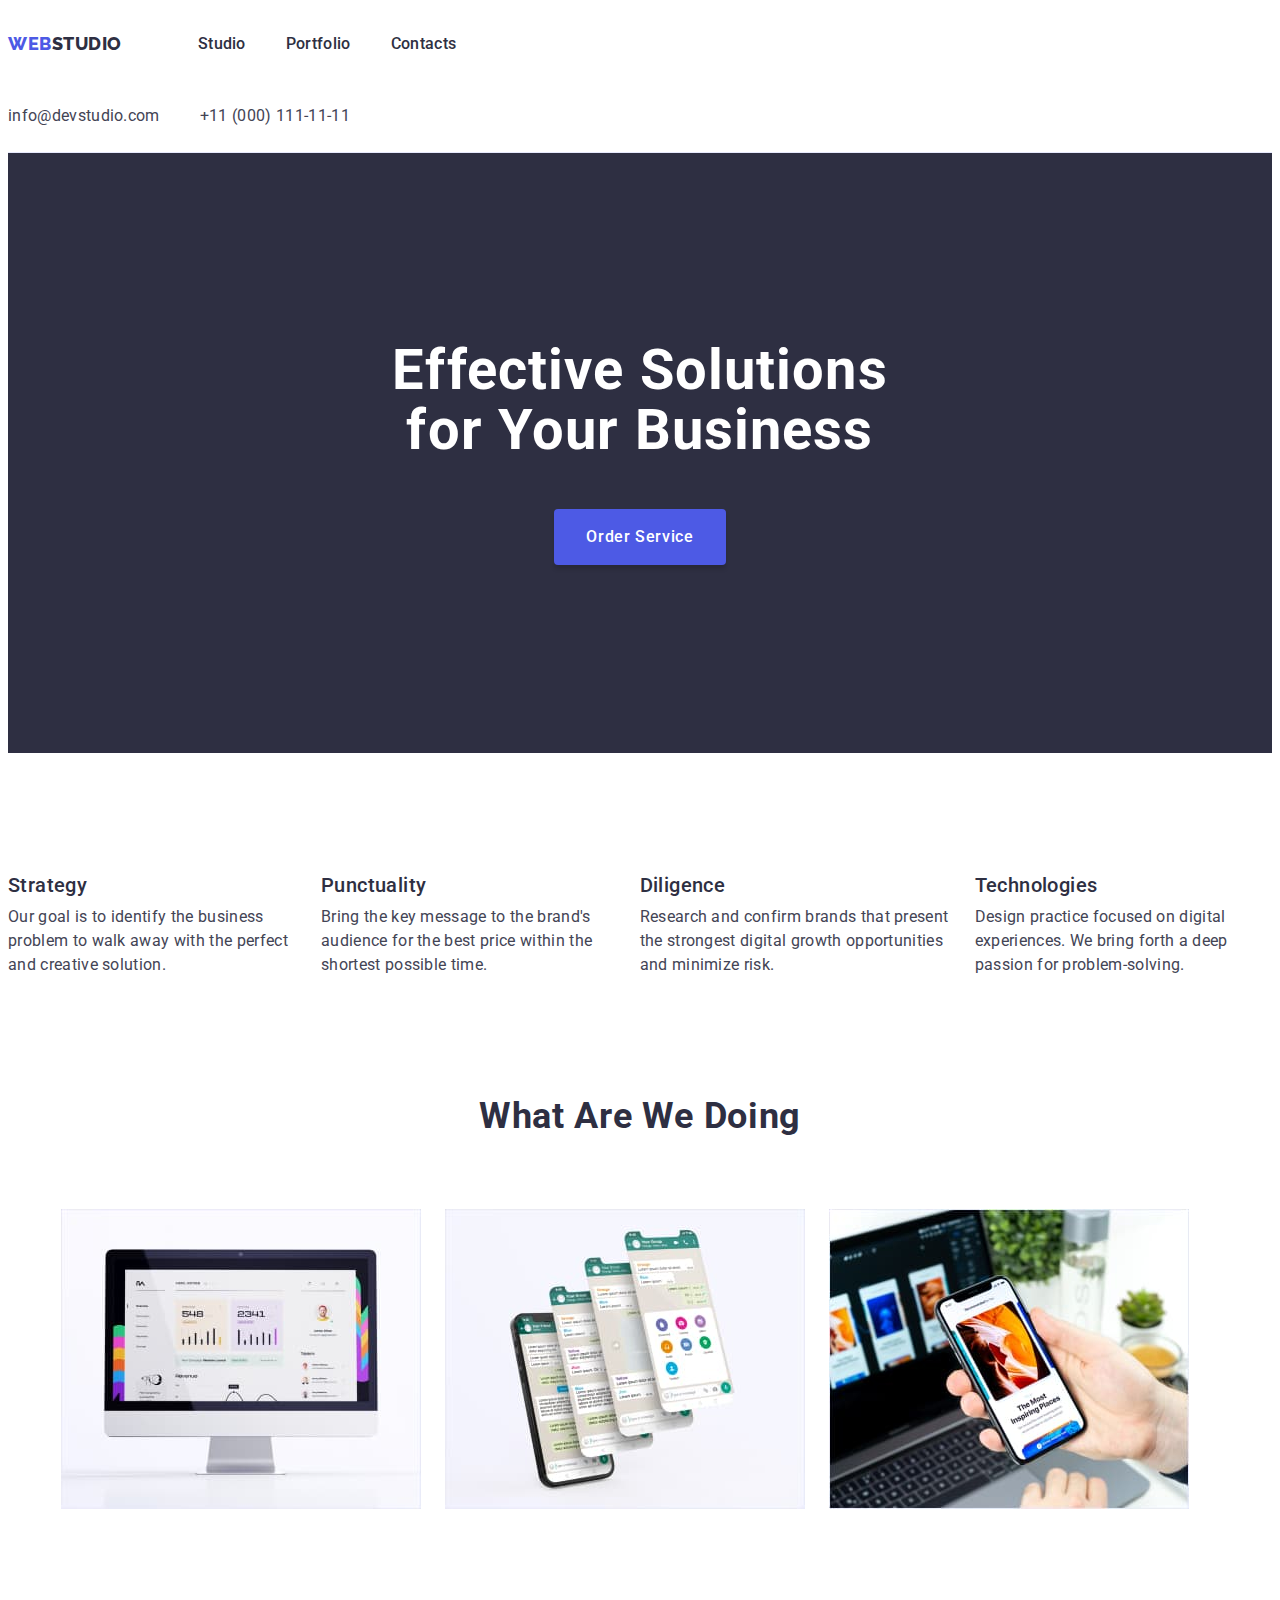
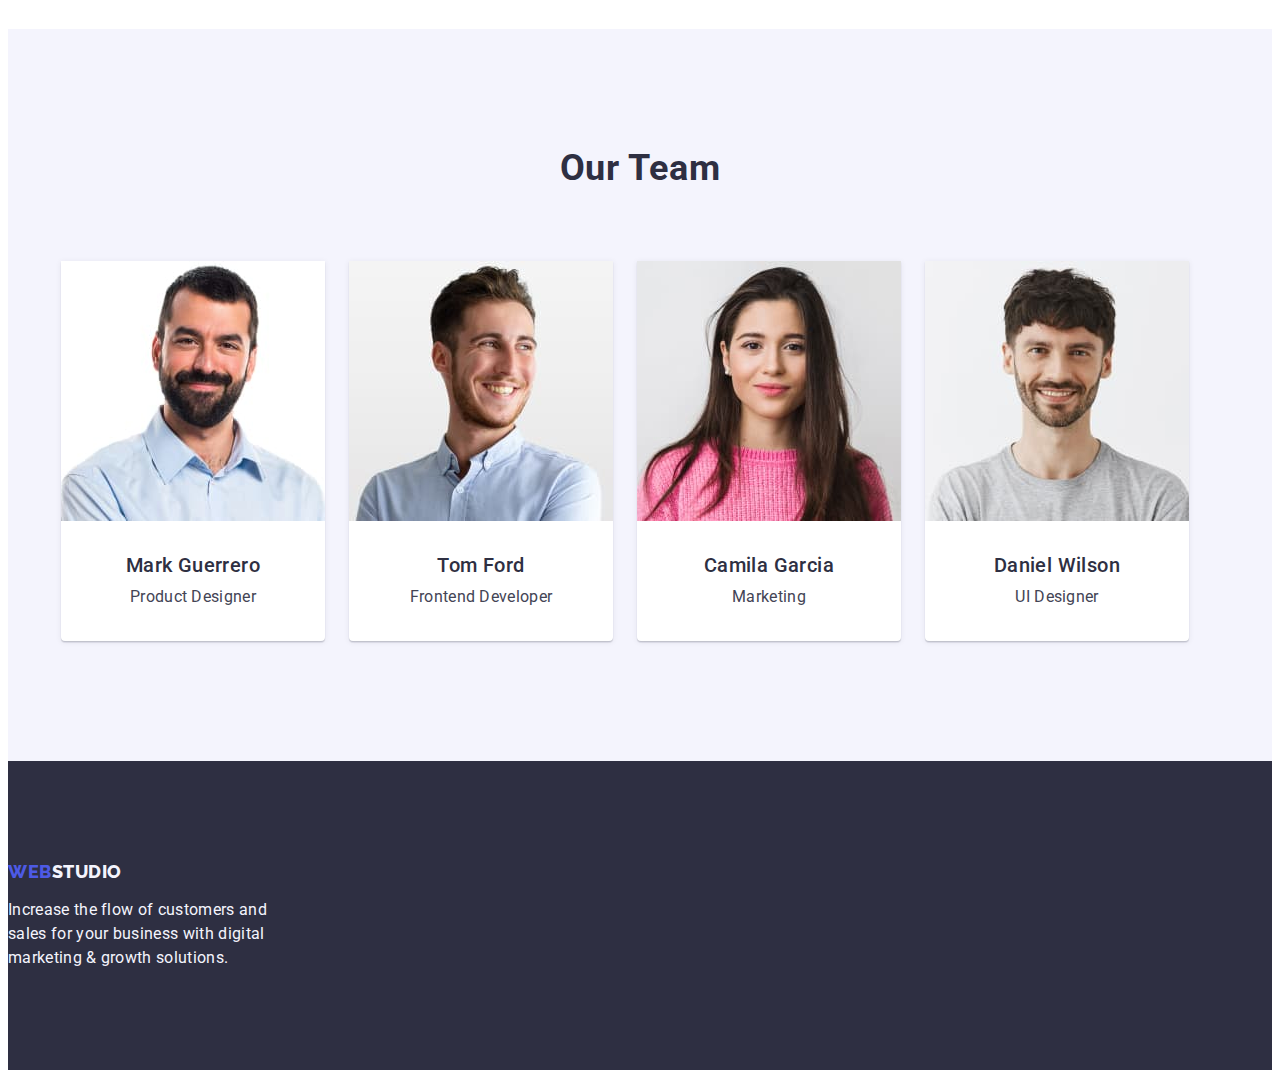
==== index.html @ a291937a "Add files via upload" ====
<!DOCTYPE html>
<html lang="en">

<head>
    <meta charset="UTF-8">
    <meta http-equiv="X-UA-Compatible" content="IE=edge">
    <meta name="viewport" content="width=device-width, initial-scale=1.0">
    <title>MainPage</title>
    <link rel="preconnect" href="https://fonts.googleapis.com">
    <link rel="preconnect" href="https://fonts.gstatic.com" crossorigin>
    <link
        href="https://fonts.googleapis.com/css2?family=Raleway:wght@800&family=Roboto:wght@400;500;700;900&display=swap"
        rel="stylesheet">
    <link rel="stylesheet" href="./css/styles.css">
</head>

<body>
    
     <!--<header class="page-header">
        <div class="header-container container">
            <nav class="navigation">
                <a class="logo header-logo link" href="./index.html">Web<span class="logo-part-header">Studio</span></a>
                <ul class="nav-list list">
                    <li><a class="nav-link link" href="./index.html">Studio</a></li>
                    <li><a class="nav-link link" href="./portfolio.html">Portfolio</a></li>
                    <li><a class="nav-link link" href="">Contacts</a></li>
                </ul>
            </nav>
            <address class="mail-tel">
                <ul class="contacts list">
                    <li><a class="mail-tel-link link" href="mailto:info@devstudio.com">info@devstudio.com</a></li>
                    <li><a class="mail-tel-link link" href="tel:+110001111111">+11 (000) 111-11-11</a></li>
                </ul>
            </address>
        </div>
    </header>
-->
    <header class="page-header">
            <!--<div class="header-container container">-->
                <nav class="navigation">
                    <a class="logo header-logo link" href="./index.html">Web<span class="logo-part-header">Studio</span></a>
                    <ul class="nav-list list">
                        <li><a class="nav-link link" href="./index.html">Studio</a></li>
                        <li><a class="nav-link link" href="./portfolio.html">Portfolio</a></li>
                        <li><a class="nav-link link" href="">Contacts</a></li>
                    </ul>
                </nav>
                <address class="mail-tel">
                    <ul class="contacts list">
                        <li><a class="mail-tel-link link" href="mailto:info@devstudio.com">info@devstudio.com</a></li>
                        <li><a class="mail-tel-link link" href="tel:+110001111111">+11 (000) 111-11-11</a></li>
                    </ul>
                </address>
            </div>
        </header>
    <main>
        <!-- Hero -->
        <section class="hero section">
            <div class="container">
                <h1 class="hero-title">Effective Solutions for Your Business</h1>
                <button type="button" class="hero-btn">Order Service</button>
            </div>
        </section>
        <!-- Features -->
        <section class="features section">
            <!--<div class="container">-->
                <h2 class="visually-hidden">Our features</h2>
                <ul class="features-list list">
                    <li class="features-item">
                        <h3 class="features-title title">Strategy</h3>
                        <p class="features-text">Our goal is to identify the business problem to walk away with the
                            perfect
                            and creative solution.</p>
                    </li>
                    <li class="features-item">
                        <h3 class="features-title title">Punctuality</h3>
                        <p class="features-text">Bring the key message to the brand's audience for the best price within
                            the
                            shortest possible time.
                        </p>
                    </li>
                    <li class="features-item">
                        <h3 class="features-title title">Diligence</h3>
                        <p class="features-text">Research and confirm brands that present the strongest digital growth
                            opportunities and minimize risk.
                        </p>
                    </li>
                    <li class="features-item">
                        <h3 class="features-title title">Technologies</h3>
                        <p class="features-text">Design practice focused on digital experiences. We bring forth a deep
                            passion
                            for problem-solving.</p>
                    </li>
                </ul>
            <!--</div>-->
        </section>
        <!-- Work -->
        <section class="work section">
            <div class="container">
                <h2 class="section-title">What are we doing</h2>
                <ul class="work-list list">
                    <li class="work-list-item"><img class="work-list-img" src="./images/work/computer.jpg"
                            alt="Computer with opened program" width="360" height="300">
                    </li>
                    <li class="work-list-item"><img class="work-list-img" src="./images/work/phone.jpg"
                            alt="Phone with program layers" width="360" height="300"></li>
                    <li class="work-list-item"><img class="work-list-img" src="./images/work/laptop.jpg"
                            alt="The developer compares the design between the phone and the laptop" width="360"
                            height="300">
                    </li>
                </ul>
            </div>
        </section>
        <!-- Team -->
        <section class="team section">
            <div class="container">
                <h2 class="section-title">Our Team</h2>
                <ul class="team-list list">
                    <li class="team-card">
                        <img class="team-img" src="./images/team/mark-guerrero.jpg" alt="Mark Guerrero's foto"
                            width="264" height="260">
                        <div class="team-container">
                            <h3 class="team-title title">Mark Guerrero</h3>
                            <p class="team-descr">Product Designer</p>
                        </div>
                    </li>
                    <li class="team-card">
                        <img class="team-img" src="./images/team/tom-ford.jpg" alt="Tom Ford's foto" width="264"
                            height="260">
                        <div class="team-container">
                            <h3 class="team-title title">Tom Ford</h3>
                            <p class="team-descr">Frontend Developer</p>
                        </div>
                    </li>
                    <li class="team-card">
                        <img class="team-img" src="./images/team/camila-garcia.jpg" alt="Camila Garcia's foto"
                            width="264" height="260">
                        <div class="team-container">
                            <h3 class="team-title title">Camila Garcia</h3>
                            <p class="team-descr">Marketing</p>
                        </div>
                    </li>
                    <li class="team-card">
                        <img class="team-img" src="./images/team/daniel-wilson.jpg" alt="Daniel Wilson's foto"
                            width="264" height="260">
                        <div class="team-container">
                            <h3 class="team-title title">Daniel Wilson</h3>
                            <p class="team-descr">UI Designer</p>
                        </div>
                    </li>
                </ul>
            </div>
        </section>
    </main>
    <footer class="footer-section">
        <!--<div class="container">-->
            <a class="logo footer-logo link" href="./index.html">Web<span class="logo-part-footer">Studio</span></a>
            <p class="footer-text">Increase the flow of customers and sales for your business with digital marketing &
                growth solutions.</p>
        <!--</div>-->

    </footer>
</body>

</html>
---- css/styles.css ----
/* Variables */

:root {
    --main-font: 'Roboto', sans-serif;
    --secondary-font: 'Raleway', sans-serif;

    --primary-brand-color: #4d5ae5;
    --pressed-state-color: #404bbf;
    --secondary-color: #2e2f42;
    --third-color: #ffffff;
    --success-color: #31d0aa;

    --primary-text: #434455;
    --accent-color: #e7e9fc;
    --light-color: #f4f4fd;

    --hero-btn-shadow: 0px 4px 4px rgba(0, 0, 0, 0.15);
    --team-card-shadow: 0px 1px 6px rgba(46, 47, 66, 0.08),
        0px 1px 1px rgba(46, 47, 66, 0.16), 0px 2px 1px rgba(46, 47, 66, 0.08);


}

/* Styles reset */

h1,
h2,
h3,
h4,
h5,
h6,
p,
ul {
    margin: 0;
    padding: 0;
}

.list {
    list-style: none;
}

.link {
    text-decoration: none;
}

/* Titles */

.visually-hidden {
    position: absolute;
    width: 1px;
    height: 1px;
    margin: -1px;
    border: 0;
    padding: 0;

    white-space: nowrap;
    clip-path: inset(100%);
    clip: rect(0 0 0 0);
    overflow: hidden;
}

.title {
    font-weight: 500;
    font-size: 20px;
    line-height: 1.2;
    letter-spacing: 0.02em;
    color: var(--secondary-color);
}

.section-title {
    font-size: 36px;
    line-height: 1.11;
    letter-spacing: 0.02em;
    text-align: center;
    text-transform: capitalize;
    color: var(--secondary-color);
}

/* Body */

body {
    font-family: var(--main-font);
    font-weight: 400;
    font-size: 16px;
    line-height: 1.5;
    letter-spacing: 0.02em;
    color: var(--primary-text);
    background-color: var(--third-color);
}

.container {
    max-width: 1158px;
    padding-left: 15px;
    padding-right: 15px;
    margin: 0 auto;
}

.section {
    padding-top: 120px;
    padding-bottom: 120px;
}

.features-list,
.work-list,
.team-list,
.filter-list {
    display: flex;
    gap: 24px;
}

.contacts,
.nav-list {
    display: flex;
    gap: 40px;
}

.work-list-img,
.team-img,
.project-foto {
    display: block;
    max-width: 100%;
    height: auto
}

/* Header */

.page-header {
    border-bottom: 1px solid var(--accent-color);
}

.header-container,
.navigation {
    display: flex;
    align-items: center;
}

.logo {
    font-family: var(--secondary-font);
    font-weight: 800;
    font-size: 18px;
    line-height: 1.17;
    letter-spacing: 0.03em;
    text-transform: uppercase;
    color: var(--primary-brand-color);
}

.header-logo {
    margin-right: 76px;
}

.logo-part-header {
    color: var(--secondary-color);
}

.nav-link {
    display: block;
    padding: 24px 0;

    font-weight: 500;
    color: var(--secondary-color);
}

.mail-tel {
    margin-left: auto;

    font-style: normal;
}

.mail-tel-link {
    display: block;
    padding: 24px 0;

    color: inherit;
}

.nav-link:hover,
.nav-link:focus,
.mail-tel-link:hover,
.mail-tel-link:focus {
    color: var(--pressed-state-color);
}

/* Hero */

.hero {
    background-color: var(--secondary-color);
}

.hero-title {
    text-align: center;
    margin-right: auto;
    margin-left: auto;
    margin-bottom: 48px;
    max-width: 496px;

    font-size: 56px;
    line-height: 1.07;
    letter-spacing: 0.02em;
    color: var(--third-color);
}

.hero-btn {
    display: block;
    min-width: 169px;
    margin-left: auto;
    margin-right: auto;
    padding: 16px 32px;
    box-shadow: var(--hero-btn-shadow);
    border-radius: 4px;
    border: none;

    font-family: inherit;
    font-weight: 500;
    font-size: 16px;
    line-height: 1.5;
    letter-spacing: 0.04em;
    cursor: pointer;
    color: var(--third-color);
    background-color: var(--primary-brand-color);
}

.hero.section {
    padding-top: 188px;
    padding-bottom: 188px;
}

.hero-btn:hover,
.hero-btn:focus {
    background-color: var(--pressed-state-color);
}

/* Features */

.features-item {
    width: calc((100%-72px) / 4);
}

.features-title {
    margin-bottom: 8px;
}

/* Work */

.work.section {
    padding-top: 0;
}

.section-title {
    margin-bottom: 72px;
}

.work-list-item {
    width: calc((100%-48px) / 3);
}

/* Team */

.team {
    background-color: var(--light-color);
}

.team-card {
    width: calc((100%-72px) / 4);
    box-shadow: var(--team-card-shadow);
    border-radius: 0px 0px 4px 4px;
    background-color: var(--third-color);
}

.team-container {
    padding: 32px 16px;
    text-align: center;
    border-radius: 0px 0px 4px 4px;
}

.team-title {
    margin-bottom: 8px;
}

/* Footer */

.footer-section {
    padding-top: 100px;
    padding-bottom: 100px;

    background-color: var(--secondary-color);
    color: var(--light-color);
}

.logo-part-footer {
    color: var(--light-color);
}

.footer-logo {
    display: inline-block;
    margin-bottom: 16px;
}

.footer-text {
    max-width: 264px;
}

/* --------------------------------
   Portfolio
   -------------------------------- */

.projects.section {
    padding-top: 96px;
}

/* Filter */

.filter-btn {
    padding: 12px 24px;

    font-family: inherit;
    font-weight: 500;
    font-size: 16px;
    line-height: 1.5;
    letter-spacing: 0.04em;
    cursor: pointer;
    color: var(--primary-brand-color);
    background: var(--light-color);
    border: 1px solid var(--accent-color);
    border-radius: 4px;
}

.filter-btn:hover,
.filter-btn:focus {
    color: var(--third-color);
    background-color: var(--pressed-state-color);
    border: 1px solid transparent;
}

.filter-list {
    margin-bottom: 72px;
    justify-content: center;
}

/* Projects */

.project-list {
    display: flex;
    flex-wrap: wrap;
    column-gap: 24px;
    row-gap: 48px;
}

.project-item {
    max-width: calc((100%-48px) / 3);
}

.project-container {
    padding: 32px 16px;
    border: 1px solid var(--accent-color);
    border-top: none;
}

.project-title {
    margin-bottom: 8px;
}

.project-discr {
    font-size: 16px;
    line-height: 1.5;
    letter-spacing: 0.02em;
    color: var(--primary-text);
}
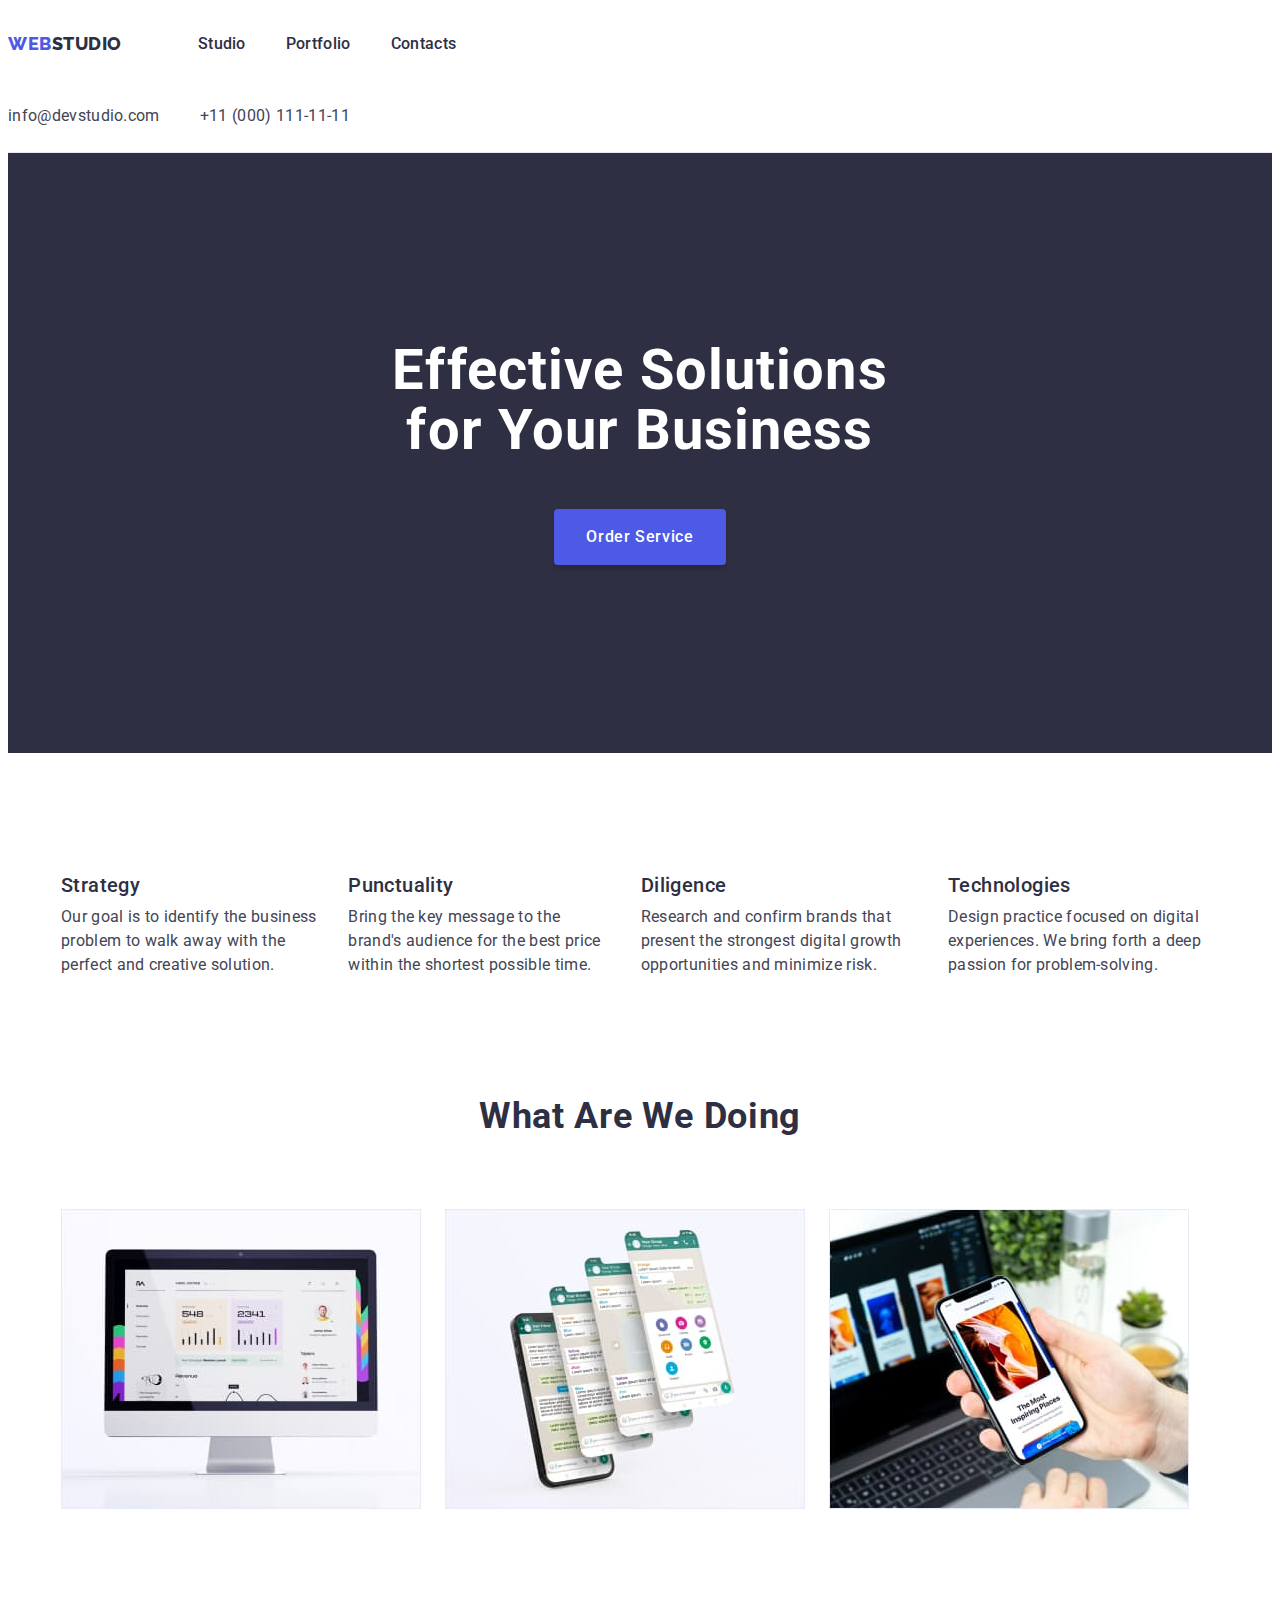
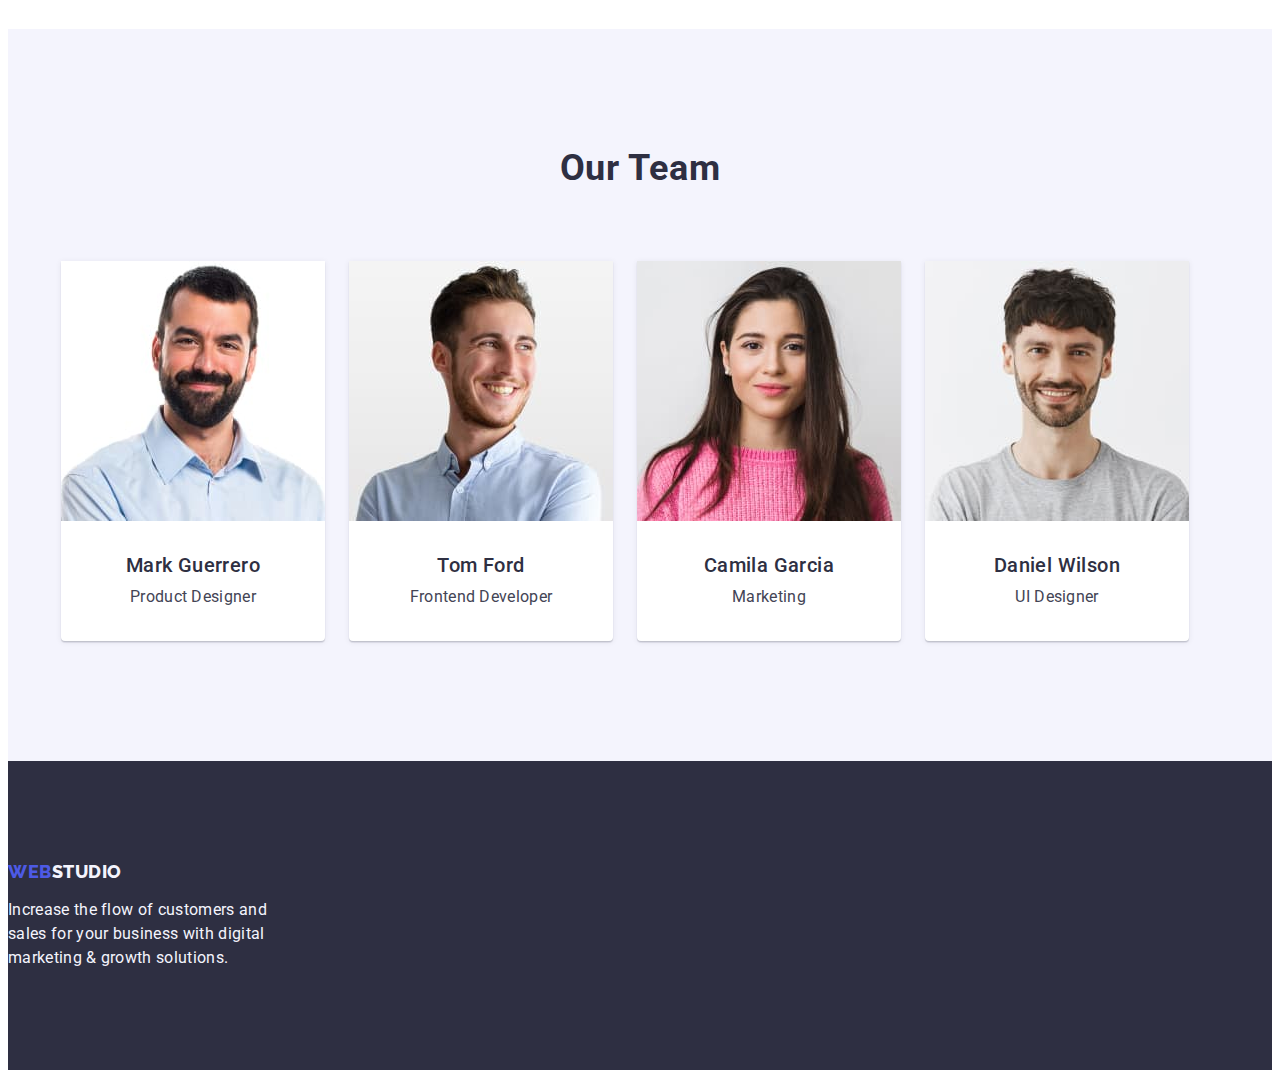
==== commit f166724a: "Add files via upload" ====
--- a/index.html
+++ b/index.html
@@ -51,7 +51,7 @@
                         <li><a class="mail-tel-link link" href="tel:+110001111111">+11 (000) 111-11-11</a></li>
                     </ul>
                 </address>
-            </div>
+           <!--</div>-->
         </header>
     <main>
         <!-- Hero -->
@@ -63,7 +63,7 @@
         </section>
         <!-- Features -->
         <section class="features section">
-            <!--<div class="container">-->
+            <div class="container">
                 <h2 class="visually-hidden">Our features</h2>
                 <ul class="features-list list">
                     <li class="features-item">
@@ -92,7 +92,7 @@
                             for problem-solving.</p>
                     </li>
                 </ul>
-            <!--</div>-->
+            </div>
         </section>
         <!-- Work -->
         <section class="work section">
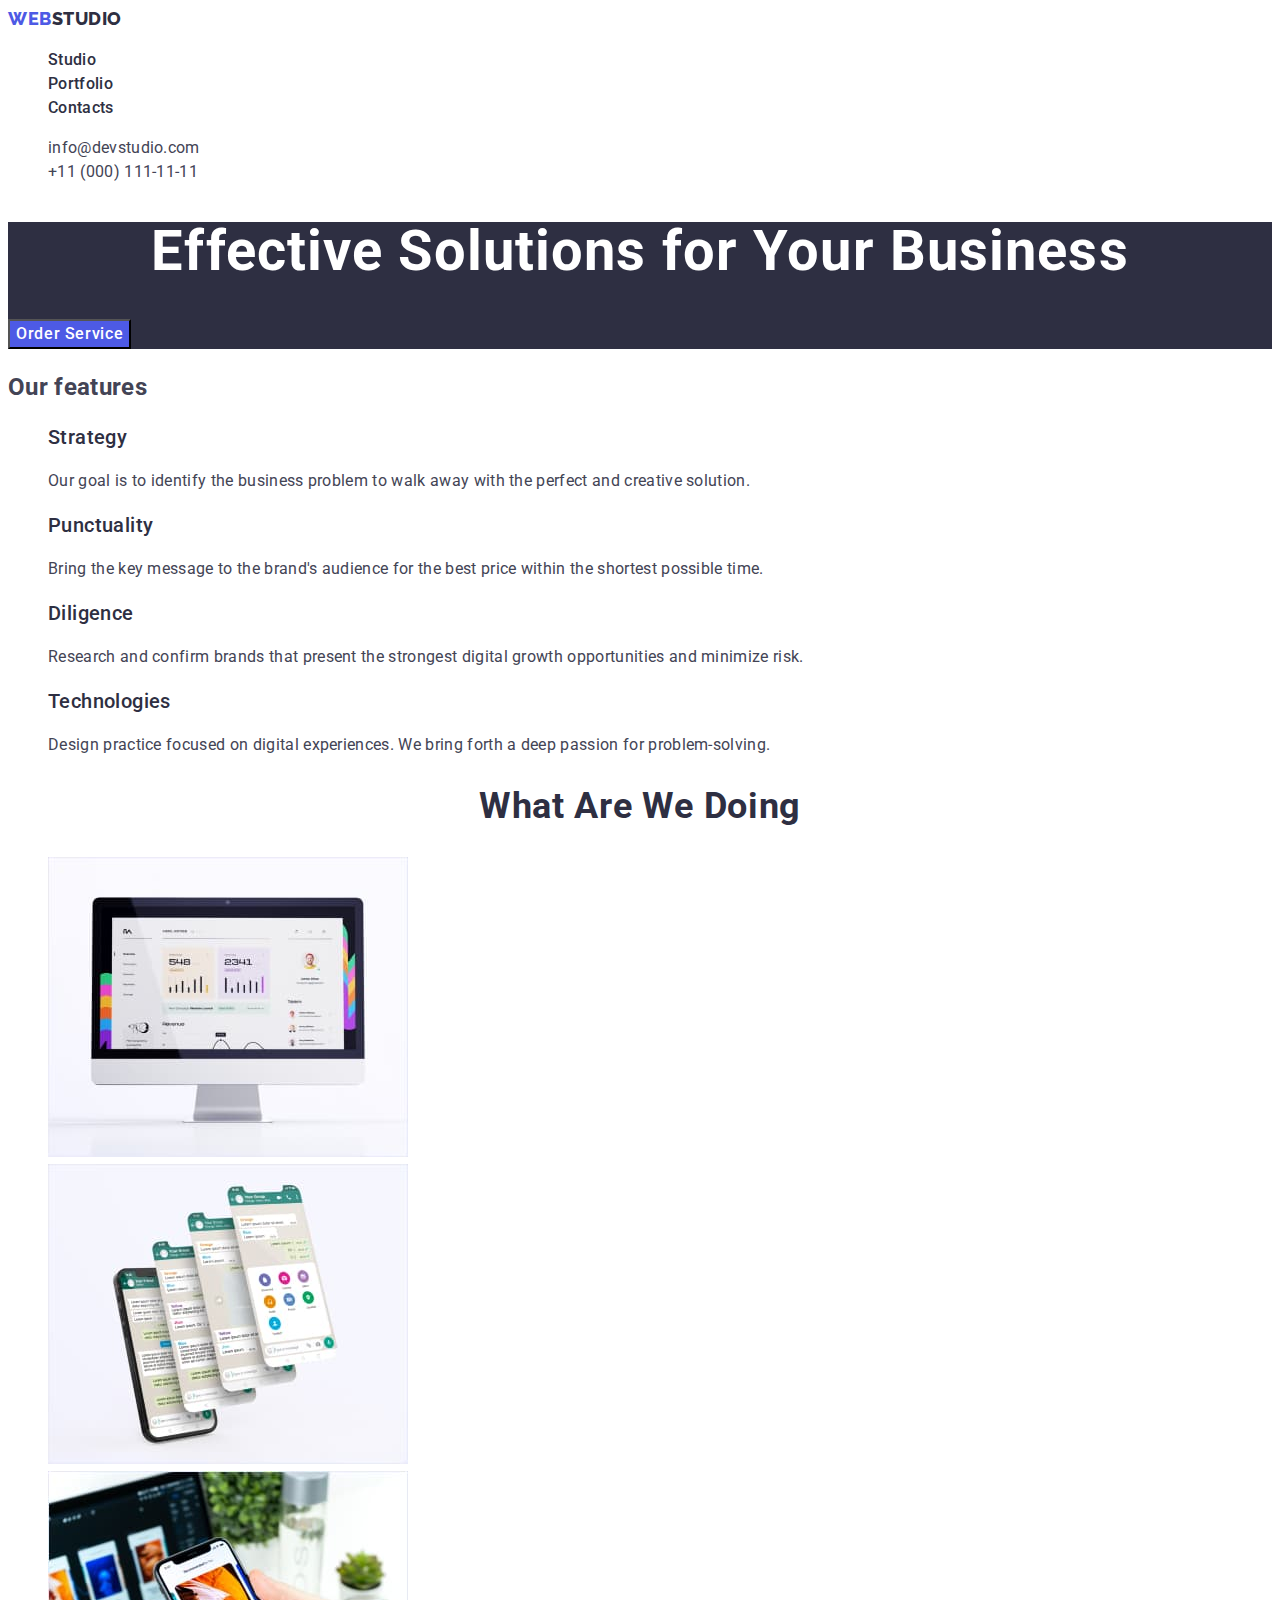
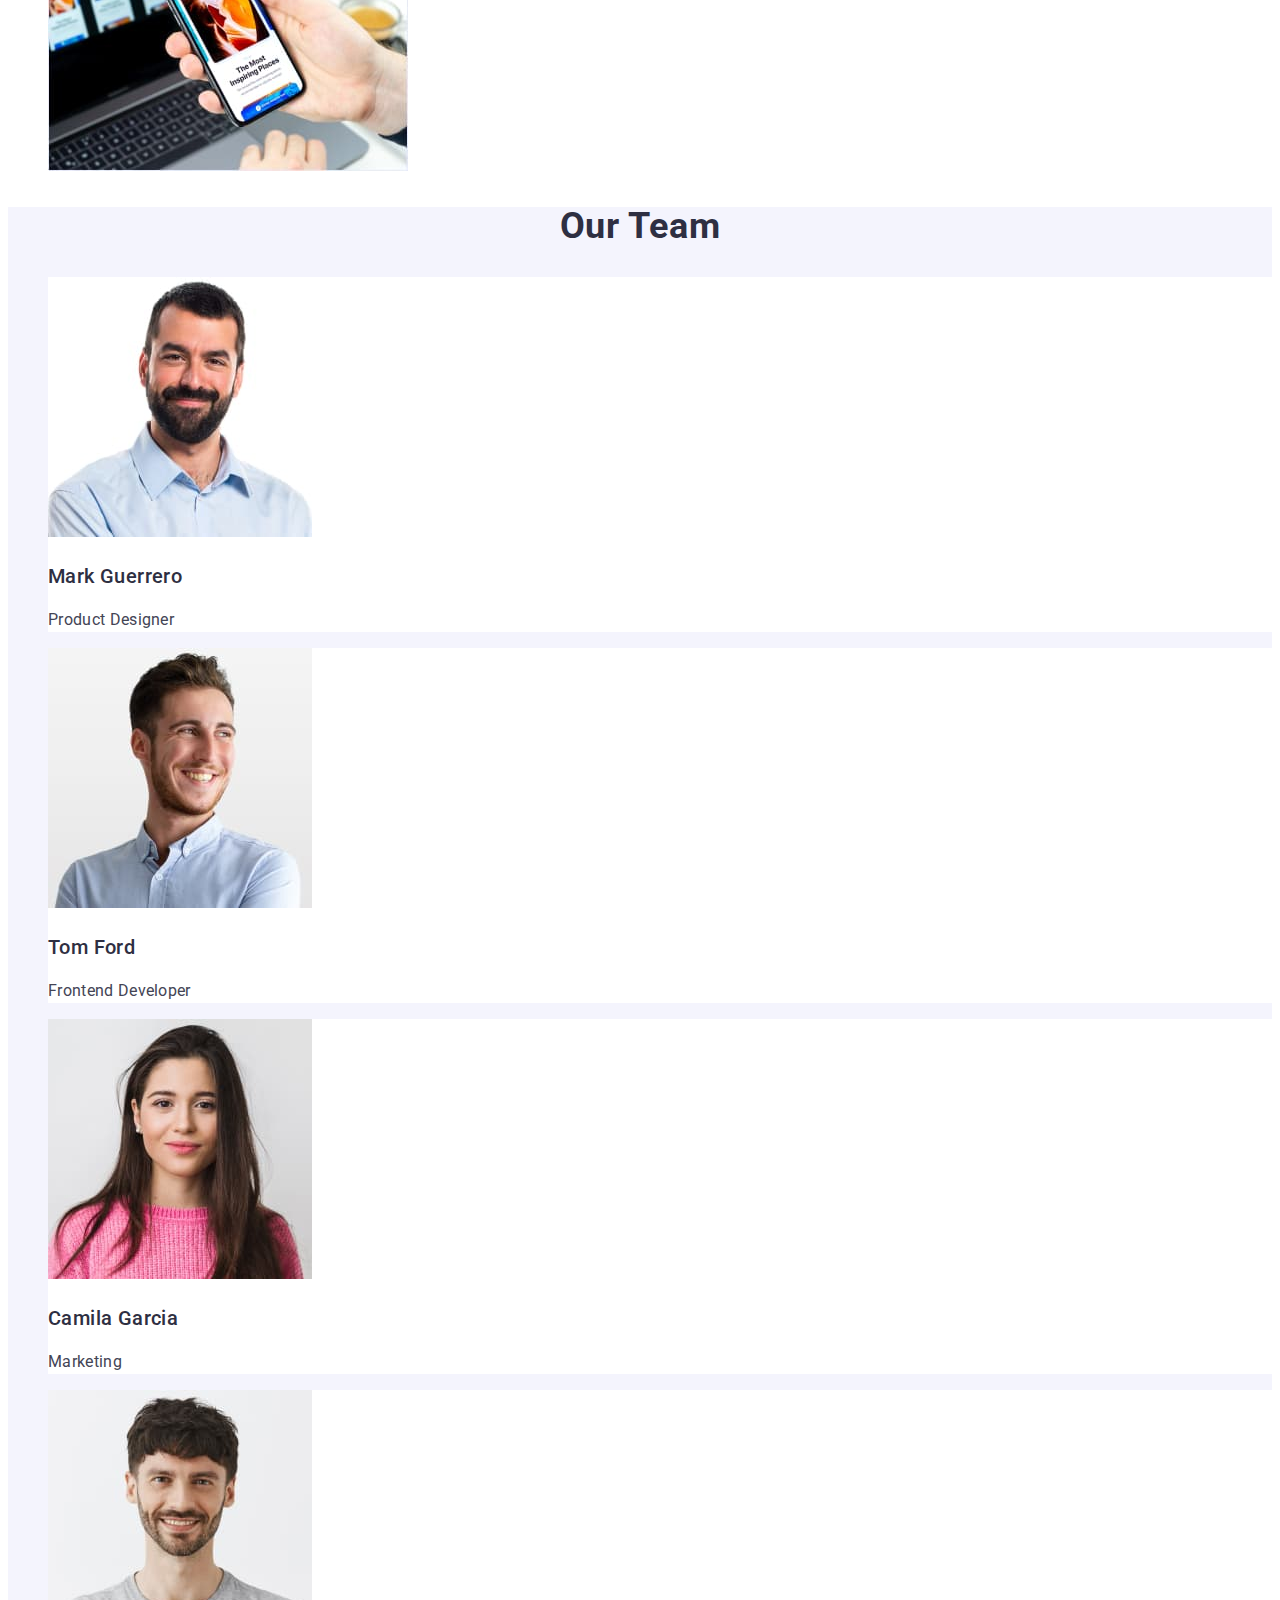
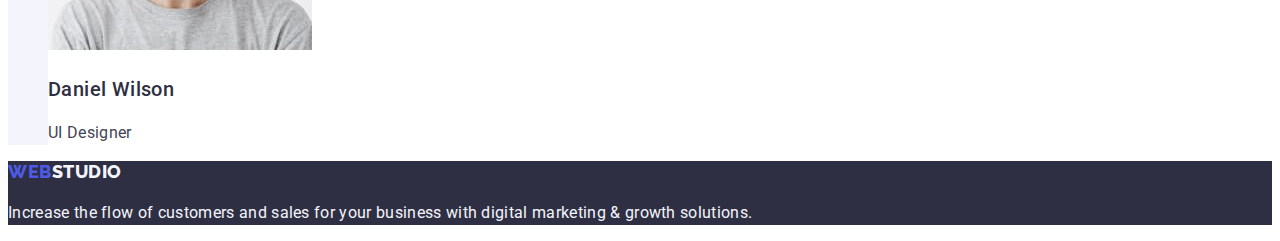
==== commit 7eb41fcb: "Update index.html" ====
--- a/index.html
+++ b/index.html
@@ -162,4 +162,4 @@
     </footer>
 </body>
 
-</html>+</html>
--- a/css/styles.css
+++ b/css/styles.css
@@ -1,9 +1,5 @@
 /* Variables */
-
 :root {
-    --main-font: 'Roboto', sans-serif;
-    --secondary-font: 'Raleway', sans-serif;
-
     --primary-brand-color: #4d5ae5;
     --pressed-state-color: #404bbf;
     --secondary-color: #2e2f42;
@@ -13,28 +9,9 @@
     --primary-text: #434455;
     --accent-color: #e7e9fc;
     --light-color: #f4f4fd;
-
-    --hero-btn-shadow: 0px 4px 4px rgba(0, 0, 0, 0.15);
-    --team-card-shadow: 0px 1px 6px rgba(46, 47, 66, 0.08),
-        0px 1px 1px rgba(46, 47, 66, 0.16), 0px 2px 1px rgba(46, 47, 66, 0.08);
-
-
 }
 
 /* Styles reset */
-
-h1,
-h2,
-h3,
-h4,
-h5,
-h6,
-p,
-ul {
-    margin: 0;
-    padding: 0;
-}
-
 .list {
     list-style: none;
 }
@@ -44,21 +21,6 @@
 }
 
 /* Titles */
-
-.visually-hidden {
-    position: absolute;
-    width: 1px;
-    height: 1px;
-    margin: -1px;
-    border: 0;
-    padding: 0;
-
-    white-space: nowrap;
-    clip-path: inset(100%);
-    clip: rect(0 0 0 0);
-    overflow: hidden;
-}
-
 .title {
     font-weight: 500;
     font-size: 20px;
@@ -77,9 +39,8 @@
 }
 
 /* Body */
-
 body {
-    font-family: var(--main-font);
+    font-family: 'Roboto', sans-serif;
     font-weight: 400;
     font-size: 16px;
     line-height: 1.5;
@@ -88,54 +49,9 @@
     background-color: var(--third-color);
 }
 
-.container {
-    max-width: 1158px;
-    padding-left: 15px;
-    padding-right: 15px;
-    margin: 0 auto;
-}
-
-.section {
-    padding-top: 120px;
-    padding-bottom: 120px;
-}
-
-.features-list,
-.work-list,
-.team-list,
-.filter-list {
-    display: flex;
-    gap: 24px;
-}
-
-.contacts,
-.nav-list {
-    display: flex;
-    gap: 40px;
-}
-
-.work-list-img,
-.team-img,
-.project-foto {
-    display: block;
-    max-width: 100%;
-    height: auto
-}
-
 /* Header */
-
-.page-header {
-    border-bottom: 1px solid var(--accent-color);
-}
-
-.header-container,
-.navigation {
-    display: flex;
-    align-items: center;
-}
-
 .logo {
-    font-family: var(--secondary-font);
+    font-family: 'Raleway', sans-serif;
     font-weight: 800;
     font-size: 18px;
     line-height: 1.17;
@@ -144,32 +60,20 @@
     color: var(--primary-brand-color);
 }
 
-.header-logo {
-    margin-right: 76px;
-}
-
 .logo-part-header {
     color: var(--secondary-color);
 }
 
 .nav-link {
-    display: block;
-    padding: 24px 0;
-
     font-weight: 500;
     color: var(--secondary-color);
 }
 
 .mail-tel {
-    margin-left: auto;
-
     font-style: normal;
 }
 
 .mail-tel-link {
-    display: block;
-    padding: 24px 0;
-
     color: inherit;
 }
 
@@ -181,34 +85,19 @@
 }
 
 /* Hero */
-
 .hero {
     background-color: var(--secondary-color);
 }
 
 .hero-title {
-    text-align: center;
-    margin-right: auto;
-    margin-left: auto;
-    margin-bottom: 48px;
-    max-width: 496px;
-
     font-size: 56px;
     line-height: 1.07;
     letter-spacing: 0.02em;
+    text-align: center;
     color: var(--third-color);
 }
 
 .hero-btn {
-    display: block;
-    min-width: 169px;
-    margin-left: auto;
-    margin-right: auto;
-    padding: 16px 32px;
-    box-shadow: var(--hero-btn-shadow);
-    border-radius: 4px;
-    border: none;
-
     font-family: inherit;
     font-weight: 500;
     font-size: 16px;
@@ -219,69 +108,23 @@
     background-color: var(--primary-brand-color);
 }
 
-.hero.section {
-    padding-top: 188px;
-    padding-bottom: 188px;
-}
-
 .hero-btn:hover,
 .hero-btn:focus {
     background-color: var(--pressed-state-color);
 }
 
-/* Features */
-
-.features-item {
-    width: calc((100%-72px) / 4);
-}
-
-.features-title {
-    margin-bottom: 8px;
-}
-
-/* Work */
-
-.work.section {
-    padding-top: 0;
-}
-
-.section-title {
-    margin-bottom: 72px;
-}
-
-.work-list-item {
-    width: calc((100%-48px) / 3);
-}
-
 /* Team */
-
 .team {
     background-color: var(--light-color);
 }
 
+.team-card-description,
 .team-card {
-    width: calc((100%-72px) / 4);
-    box-shadow: var(--team-card-shadow);
-    border-radius: 0px 0px 4px 4px;
     background-color: var(--third-color);
 }
 
-.team-container {
-    padding: 32px 16px;
-    text-align: center;
-    border-radius: 0px 0px 4px 4px;
-}
-
-.team-title {
-    margin-bottom: 8px;
-}
-
 /* Footer */
-
 .footer-section {
-    padding-top: 100px;
-    padding-bottom: 100px;
-
     background-color: var(--secondary-color);
     color: var(--light-color);
 }
@@ -290,28 +133,11 @@
     color: var(--light-color);
 }
 
-.footer-logo {
-    display: inline-block;
-    margin-bottom: 16px;
-}
-
-.footer-text {
-    max-width: 264px;
-}
-
 /* --------------------------------
    Portfolio
    -------------------------------- */
 
-.projects.section {
-    padding-top: 96px;
-}
-
-/* Filter */
-
 .filter-btn {
-    padding: 12px 24px;
-
     font-family: inherit;
     font-weight: 500;
     font-size: 16px;
@@ -320,43 +146,12 @@
     cursor: pointer;
     color: var(--primary-brand-color);
     background: var(--light-color);
-    border: 1px solid var(--accent-color);
-    border-radius: 4px;
 }
 
 .filter-btn:hover,
 .filter-btn:focus {
     color: var(--third-color);
     background-color: var(--pressed-state-color);
-    border: 1px solid transparent;
-}
-
-.filter-list {
-    margin-bottom: 72px;
-    justify-content: center;
-}
-
-/* Projects */
-
-.project-list {
-    display: flex;
-    flex-wrap: wrap;
-    column-gap: 24px;
-    row-gap: 48px;
-}
-
-.project-item {
-    max-width: calc((100%-48px) / 3);
-}
-
-.project-container {
-    padding: 32px 16px;
-    border: 1px solid var(--accent-color);
-    border-top: none;
-}
-
-.project-title {
-    margin-bottom: 8px;
 }
 
 .project-discr {
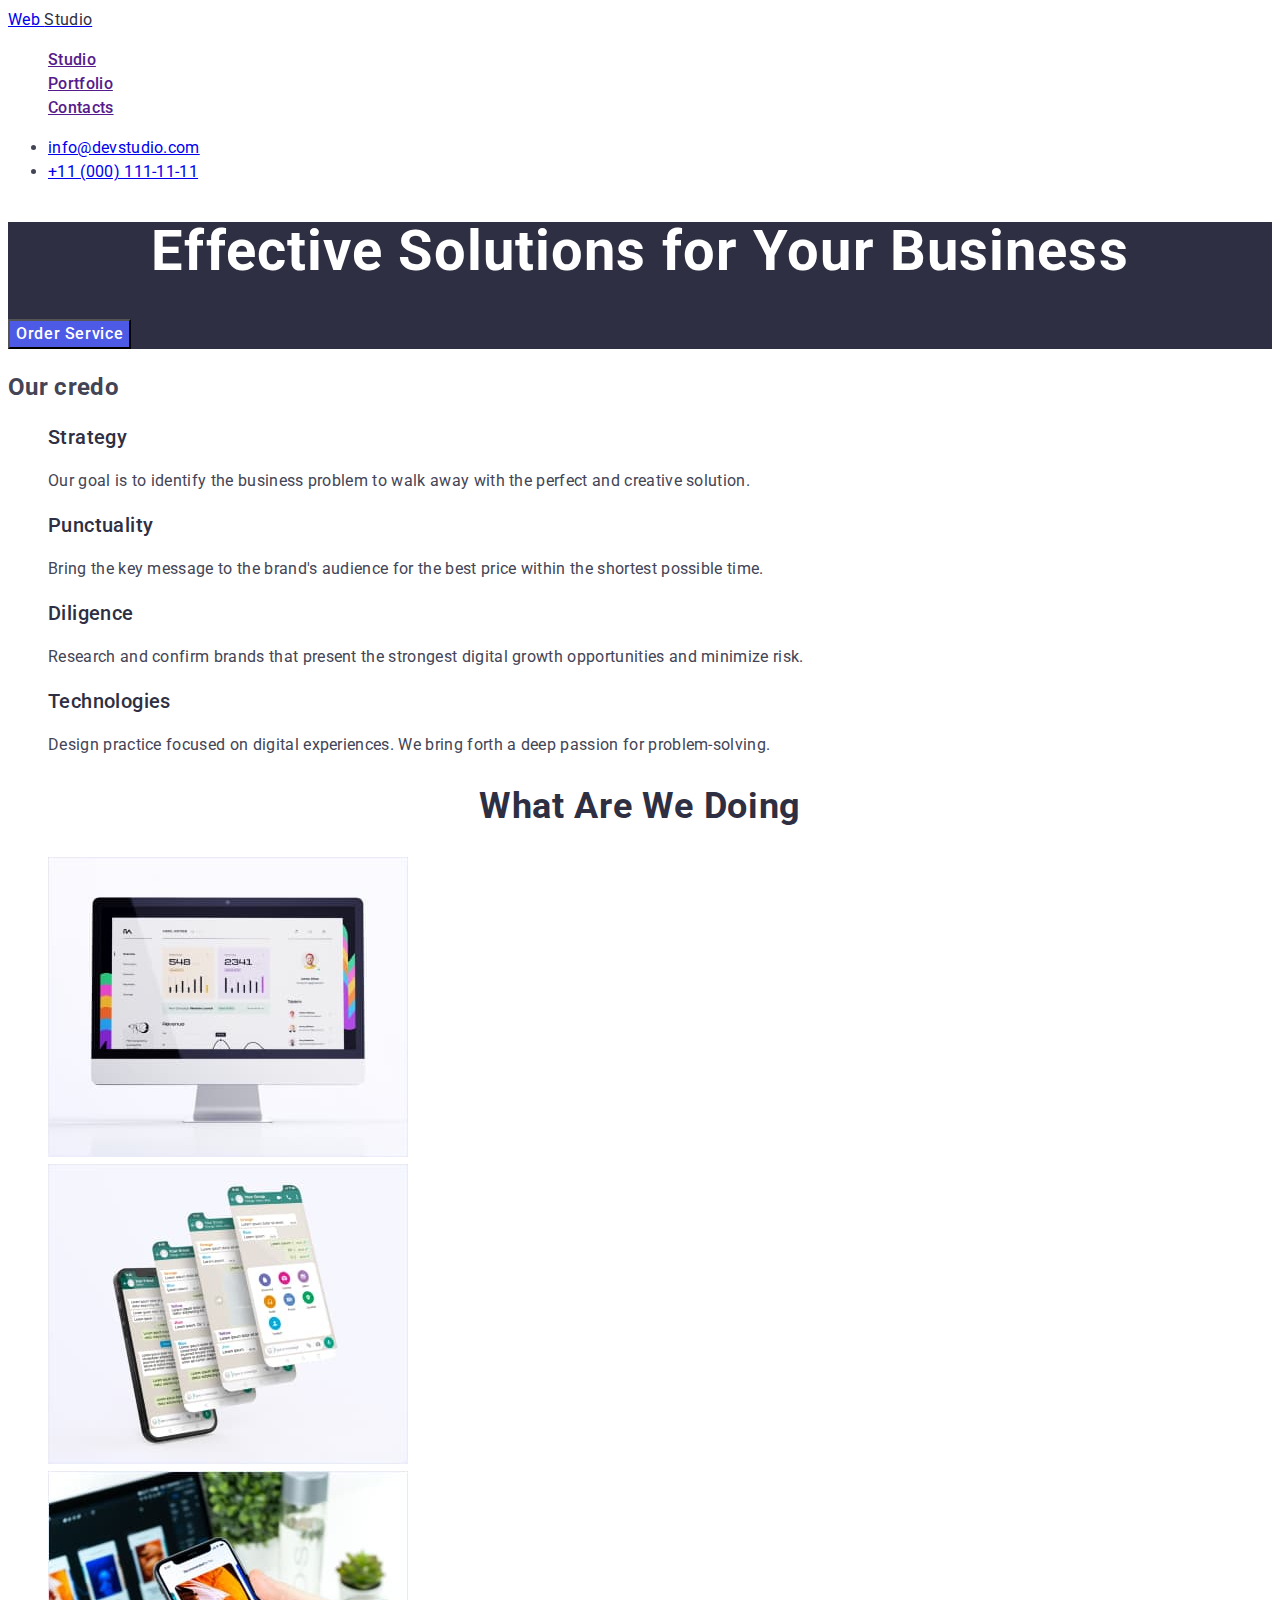
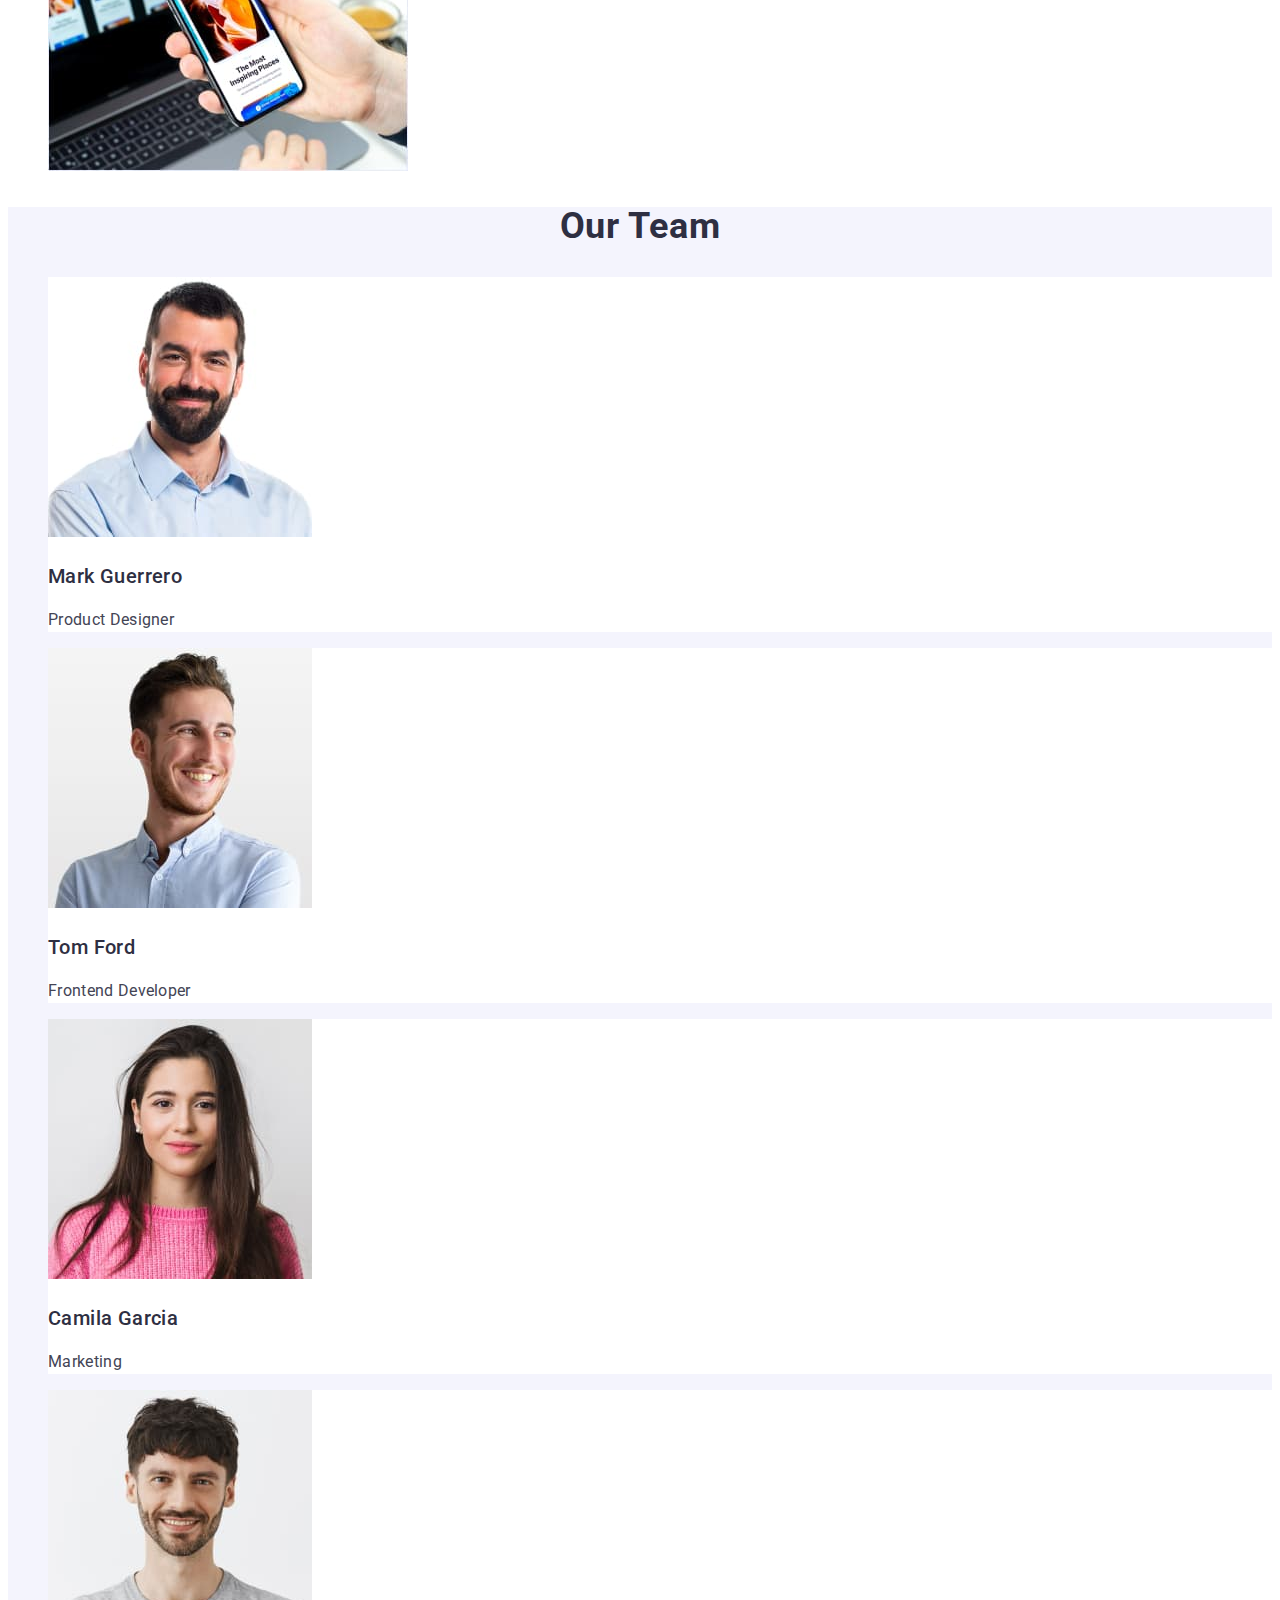
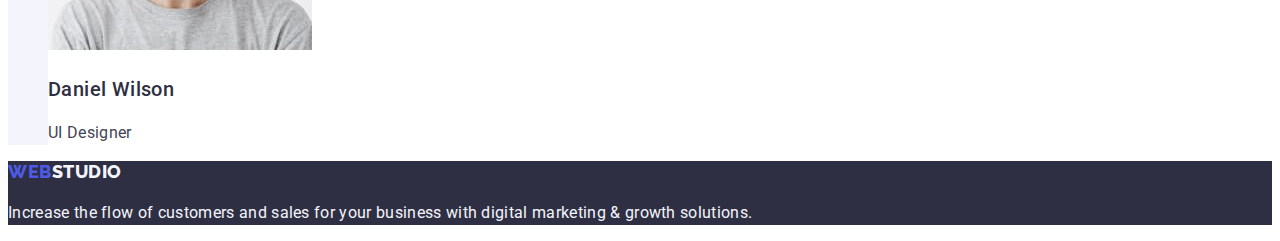
==== commit eaabbae8: "Add files via upload" ====
--- a/index.html
+++ b/index.html
@@ -1,6 +1,5 @@
 <!DOCTYPE html>
 <html lang="en">
-
 <head>
     <meta charset="UTF-8">
     <meta http-equiv="X-UA-Compatible" content="IE=edge">
@@ -8,158 +7,101 @@
     <title>MainPage</title>
     <link rel="preconnect" href="https://fonts.googleapis.com">
     <link rel="preconnect" href="https://fonts.gstatic.com" crossorigin>
-    <link
-        href="https://fonts.googleapis.com/css2?family=Raleway:wght@800&family=Roboto:wght@400;500;700;900&display=swap"
+    <link href="https://fonts.googleapis.com/css2?family=Raleway:wght@800&family=Roboto:wght@400;500;700;900&display=swap"
         rel="stylesheet">
     <link rel="stylesheet" href="./css/styles.css">
 </head>
+<body>
+    <!--заголовок,верхушка сайту-->
+    <header>
+    <nav class="navigation">
+    <a class="logo-link" href="./index.html">Web <span class="logo-part-header">Studio </span></a>
+    <ul class="list">
+        <li class="nav-link link"><a href="">Studio</a></li>
+        <li class="nav-link link"><a href="">Portfolio</a></li>
+        <li class="nav-link link"><a href="">Contacts</a></li>
+    </ul>
+    </nav>
+<address class="mail-tel">
+    <ul class="contacts">
+        <li class="mail-tel-link"><a href="mailto:info@devstudio.com">info@devstudio.com</a></li>
+        <li class="mail-tel-link"><a href="tel:+110001111111">+11 (000) 111-11-11</a></li>
+    </ul>
+</address>
+</header>
+<!--Main page-->
+<main>
+    <!-- Hero -->
+    <section class="hero">
+    <h1 class="hero-title">Effective Solutions for Your Business</h1>
+    <button type="button" class="hero-btn">Order Service</button>
+    </section>
+    <!--Features-->
+    <section class="features">
+        <h2 class="features-hidden">Our credo</h2>
+        <ul class="list">
+            <li> 
+                <h3 class="features-title title">Strategy</h3>
+            <p class="features-text">Our goal is to identify the business
+            problem to walk away with the perfect and creative solution.</p>
+        </li>
+        <li>
+            <h3 class="features-title title">Punctuality</h3>
+            <p class="features-text">Bring the key message to the brand's audience for the best price within the shortest possible time.</p>
+        </li>
+        <li>
+            <h3 class="features-title title">Diligence</h3>
+            <p class="features-text">Research and confirm brands that present the strongest digital growth opportunities and minimize risk.</p>
+        </li>
+        <li>
+            <h3 class="features-title title">Technologies</h3>
+            <p class="features-text">Design practice focused on digital experiences. We bring forth a deep passion for problem-solving.</p>
+        </li>
+        </ul>
+    </section>
+    <!--Work-->
+    <section class="work">
+<h2 class="section-title">What are we doing</h2>
+<ul class="list">
+    <li> <img src="./images/work/computer.jpg" alt="Computer with opened program" width="360" height="300"></li>
+    <li><img src="./images/work/phone.jpg" alt="Phone with program layers" width="360" height="300"></li>
+    <li><img src="./images/work/laptop.jpg" alt="The developer compares the design between the phone and the laptop" width="360" height="300"></li>
+</ul>
+    </section>
+    <!--Our Team-->
+    <section class="team">
+        <h2 class="section-title">Our Team</h2>
+        <ul class="team-list list">
+            <li class="team-card">
+             <img src="./images/team/mark-guerrero.jpg" alt="Mark Guerrero" width="264" height="260">
+             <h3 class="team-title title">Mark Guerrero</h3>
+             <p>Product Designer</p>
+            </li>
+            <li class="team-card">
+             <img src="./images/team/tom-ford.jpg" alt="Tom Ford" width="264" height="260">
+             <h3 class="team-title title">Tom Ford</h3>
+             <p>Frontend Developer</p>
+            </li>
+            <li class="team-card">
+             <img src="./images/team/camila-garcia.jpg" alt="Camila Garcia" width="264" height="260">
+             <h3 class="team-title title">Camila Garcia</h3>
+             <p>Marketing</p>
+            </li>
+            <li class="team-card">
+             <img src="./images/team/daniel-wilson.jpg" alt="Daniel Wilson" width="264" height="260">
+             <h3 class="team-title title">Daniel Wilson</h3>
+             <p>UI Designer</p>
+            </li>
+        </ul>
 
-<body>
-    
-     <!--<header class="page-header">
-        <div class="header-container container">
-            <nav class="navigation">
-                <a class="logo header-logo link" href="./index.html">Web<span class="logo-part-header">Studio</span></a>
-                <ul class="nav-list list">
-                    <li><a class="nav-link link" href="./index.html">Studio</a></li>
-                    <li><a class="nav-link link" href="./portfolio.html">Portfolio</a></li>
-                    <li><a class="nav-link link" href="">Contacts</a></li>
-                </ul>
-            </nav>
-            <address class="mail-tel">
-                <ul class="contacts list">
-                    <li><a class="mail-tel-link link" href="mailto:info@devstudio.com">info@devstudio.com</a></li>
-                    <li><a class="mail-tel-link link" href="tel:+110001111111">+11 (000) 111-11-11</a></li>
-                </ul>
-            </address>
-        </div>
-    </header>
--->
-    <header class="page-header">
-            <!--<div class="header-container container">-->
-                <nav class="navigation">
-                    <a class="logo header-logo link" href="./index.html">Web<span class="logo-part-header">Studio</span></a>
-                    <ul class="nav-list list">
-                        <li><a class="nav-link link" href="./index.html">Studio</a></li>
-                        <li><a class="nav-link link" href="./portfolio.html">Portfolio</a></li>
-                        <li><a class="nav-link link" href="">Contacts</a></li>
-                    </ul>
-                </nav>
-                <address class="mail-tel">
-                    <ul class="contacts list">
-                        <li><a class="mail-tel-link link" href="mailto:info@devstudio.com">info@devstudio.com</a></li>
-                        <li><a class="mail-tel-link link" href="tel:+110001111111">+11 (000) 111-11-11</a></li>
-                    </ul>
-                </address>
-           <!--</div>-->
-        </header>
-    <main>
-        <!-- Hero -->
-        <section class="hero section">
-            <div class="container">
-                <h1 class="hero-title">Effective Solutions for Your Business</h1>
-                <button type="button" class="hero-btn">Order Service</button>
-            </div>
-        </section>
-        <!-- Features -->
-        <section class="features section">
-            <div class="container">
-                <h2 class="visually-hidden">Our features</h2>
-                <ul class="features-list list">
-                    <li class="features-item">
-                        <h3 class="features-title title">Strategy</h3>
-                        <p class="features-text">Our goal is to identify the business problem to walk away with the
-                            perfect
-                            and creative solution.</p>
-                    </li>
-                    <li class="features-item">
-                        <h3 class="features-title title">Punctuality</h3>
-                        <p class="features-text">Bring the key message to the brand's audience for the best price within
-                            the
-                            shortest possible time.
-                        </p>
-                    </li>
-                    <li class="features-item">
-                        <h3 class="features-title title">Diligence</h3>
-                        <p class="features-text">Research and confirm brands that present the strongest digital growth
-                            opportunities and minimize risk.
-                        </p>
-                    </li>
-                    <li class="features-item">
-                        <h3 class="features-title title">Technologies</h3>
-                        <p class="features-text">Design practice focused on digital experiences. We bring forth a deep
-                            passion
-                            for problem-solving.</p>
-                    </li>
-                </ul>
-            </div>
-        </section>
-        <!-- Work -->
-        <section class="work section">
-            <div class="container">
-                <h2 class="section-title">What are we doing</h2>
-                <ul class="work-list list">
-                    <li class="work-list-item"><img class="work-list-img" src="./images/work/computer.jpg"
-                            alt="Computer with opened program" width="360" height="300">
-                    </li>
-                    <li class="work-list-item"><img class="work-list-img" src="./images/work/phone.jpg"
-                            alt="Phone with program layers" width="360" height="300"></li>
-                    <li class="work-list-item"><img class="work-list-img" src="./images/work/laptop.jpg"
-                            alt="The developer compares the design between the phone and the laptop" width="360"
-                            height="300">
-                    </li>
-                </ul>
-            </div>
-        </section>
-        <!-- Team -->
-        <section class="team section">
-            <div class="container">
-                <h2 class="section-title">Our Team</h2>
-                <ul class="team-list list">
-                    <li class="team-card">
-                        <img class="team-img" src="./images/team/mark-guerrero.jpg" alt="Mark Guerrero's foto"
-                            width="264" height="260">
-                        <div class="team-container">
-                            <h3 class="team-title title">Mark Guerrero</h3>
-                            <p class="team-descr">Product Designer</p>
-                        </div>
-                    </li>
-                    <li class="team-card">
-                        <img class="team-img" src="./images/team/tom-ford.jpg" alt="Tom Ford's foto" width="264"
-                            height="260">
-                        <div class="team-container">
-                            <h3 class="team-title title">Tom Ford</h3>
-                            <p class="team-descr">Frontend Developer</p>
-                        </div>
-                    </li>
-                    <li class="team-card">
-                        <img class="team-img" src="./images/team/camila-garcia.jpg" alt="Camila Garcia's foto"
-                            width="264" height="260">
-                        <div class="team-container">
-                            <h3 class="team-title title">Camila Garcia</h3>
-                            <p class="team-descr">Marketing</p>
-                        </div>
-                    </li>
-                    <li class="team-card">
-                        <img class="team-img" src="./images/team/daniel-wilson.jpg" alt="Daniel Wilson's foto"
-                            width="264" height="260">
-                        <div class="team-container">
-                            <h3 class="team-title title">Daniel Wilson</h3>
-                            <p class="team-descr">UI Designer</p>
-                        </div>
-                    </li>
-                </ul>
-            </div>
-        </section>
-    </main>
-    <footer class="footer-section">
-        <!--<div class="container">-->
-            <a class="logo footer-logo link" href="./index.html">Web<span class="logo-part-footer">Studio</span></a>
-            <p class="footer-text">Increase the flow of customers and sales for your business with digital marketing &
-                growth solutions.</p>
-        <!--</div>-->
+    </section>
+</main>
+<!--Footer-->
 
-    </footer>
+<footer class="footer-section">
+    <a class="logo footer link" href="./index.html">Web<span class="logo-part-footer">Studio</span></a>
+    <p class="footer-text">Increase the flow of customers and sales for your business with digital marketing & growth
+        solutions.</p>
+</footer>
 </body>
-
-</html>
+</html>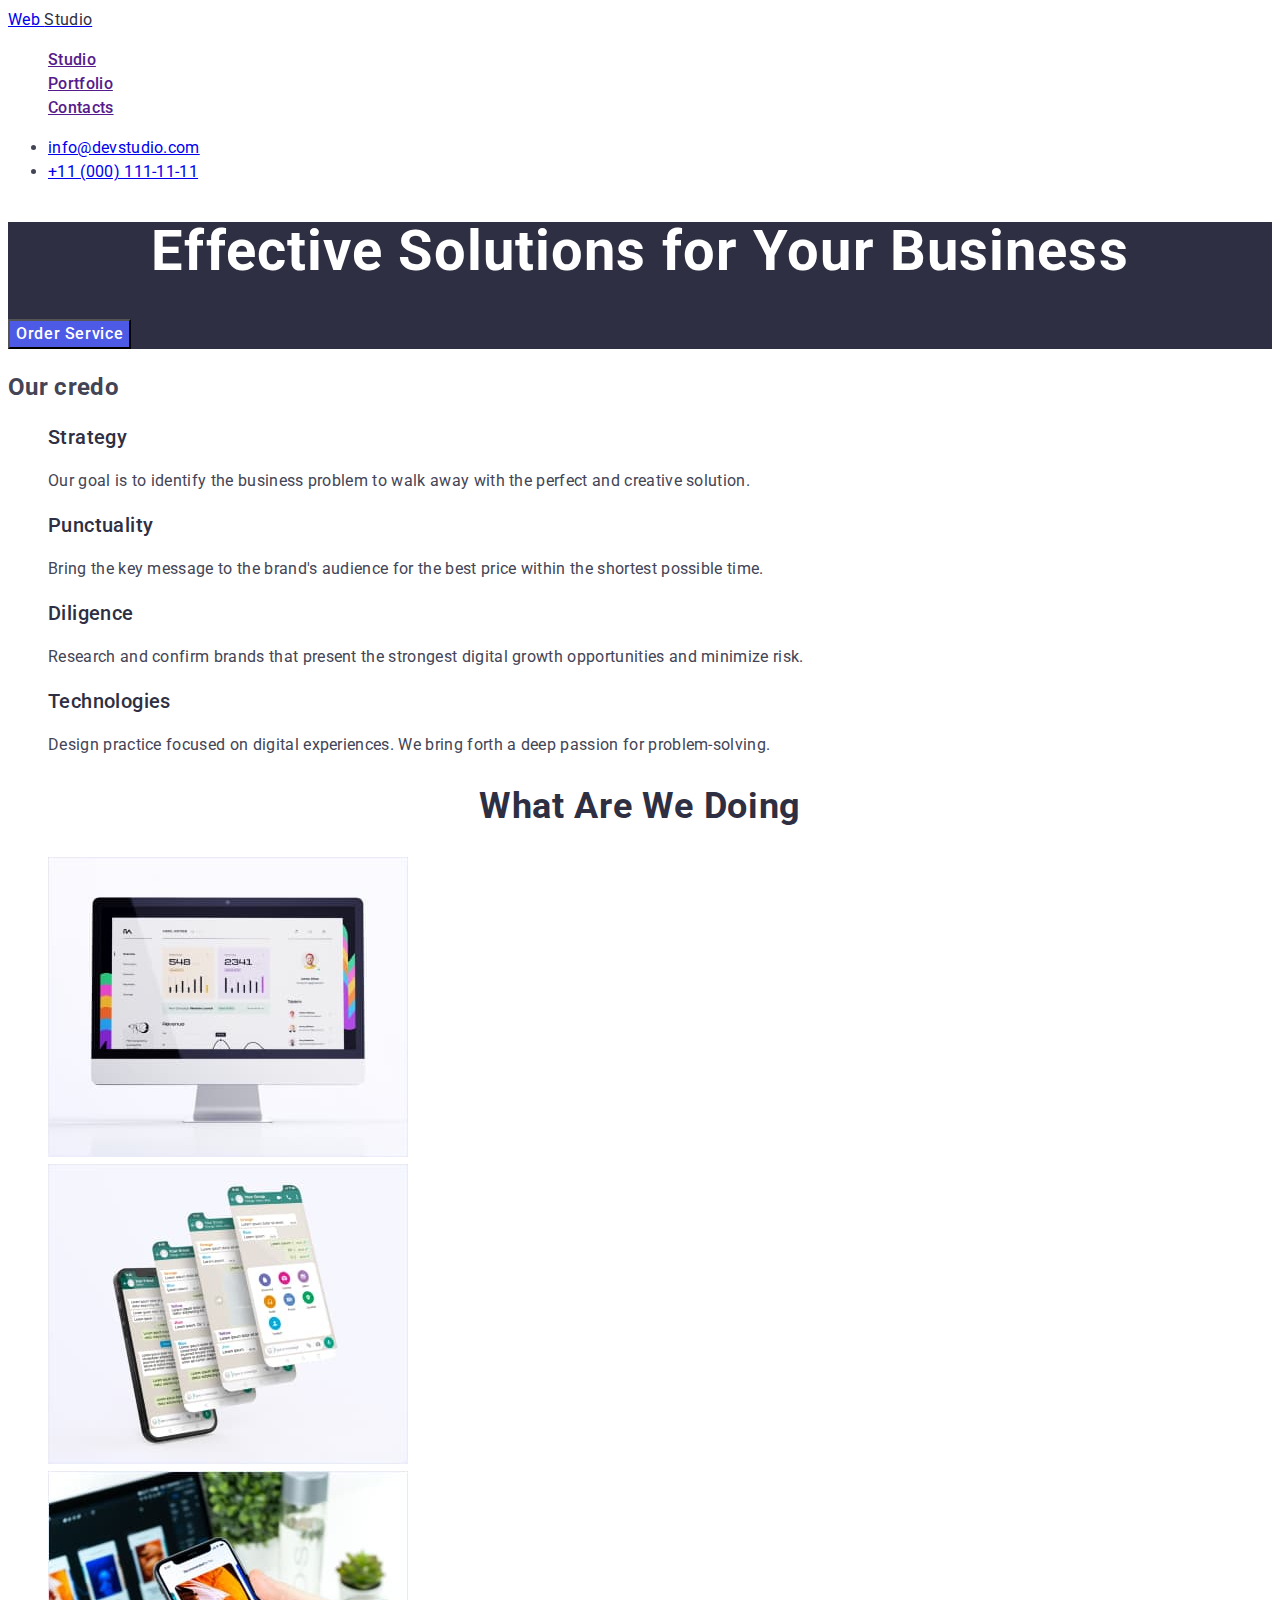
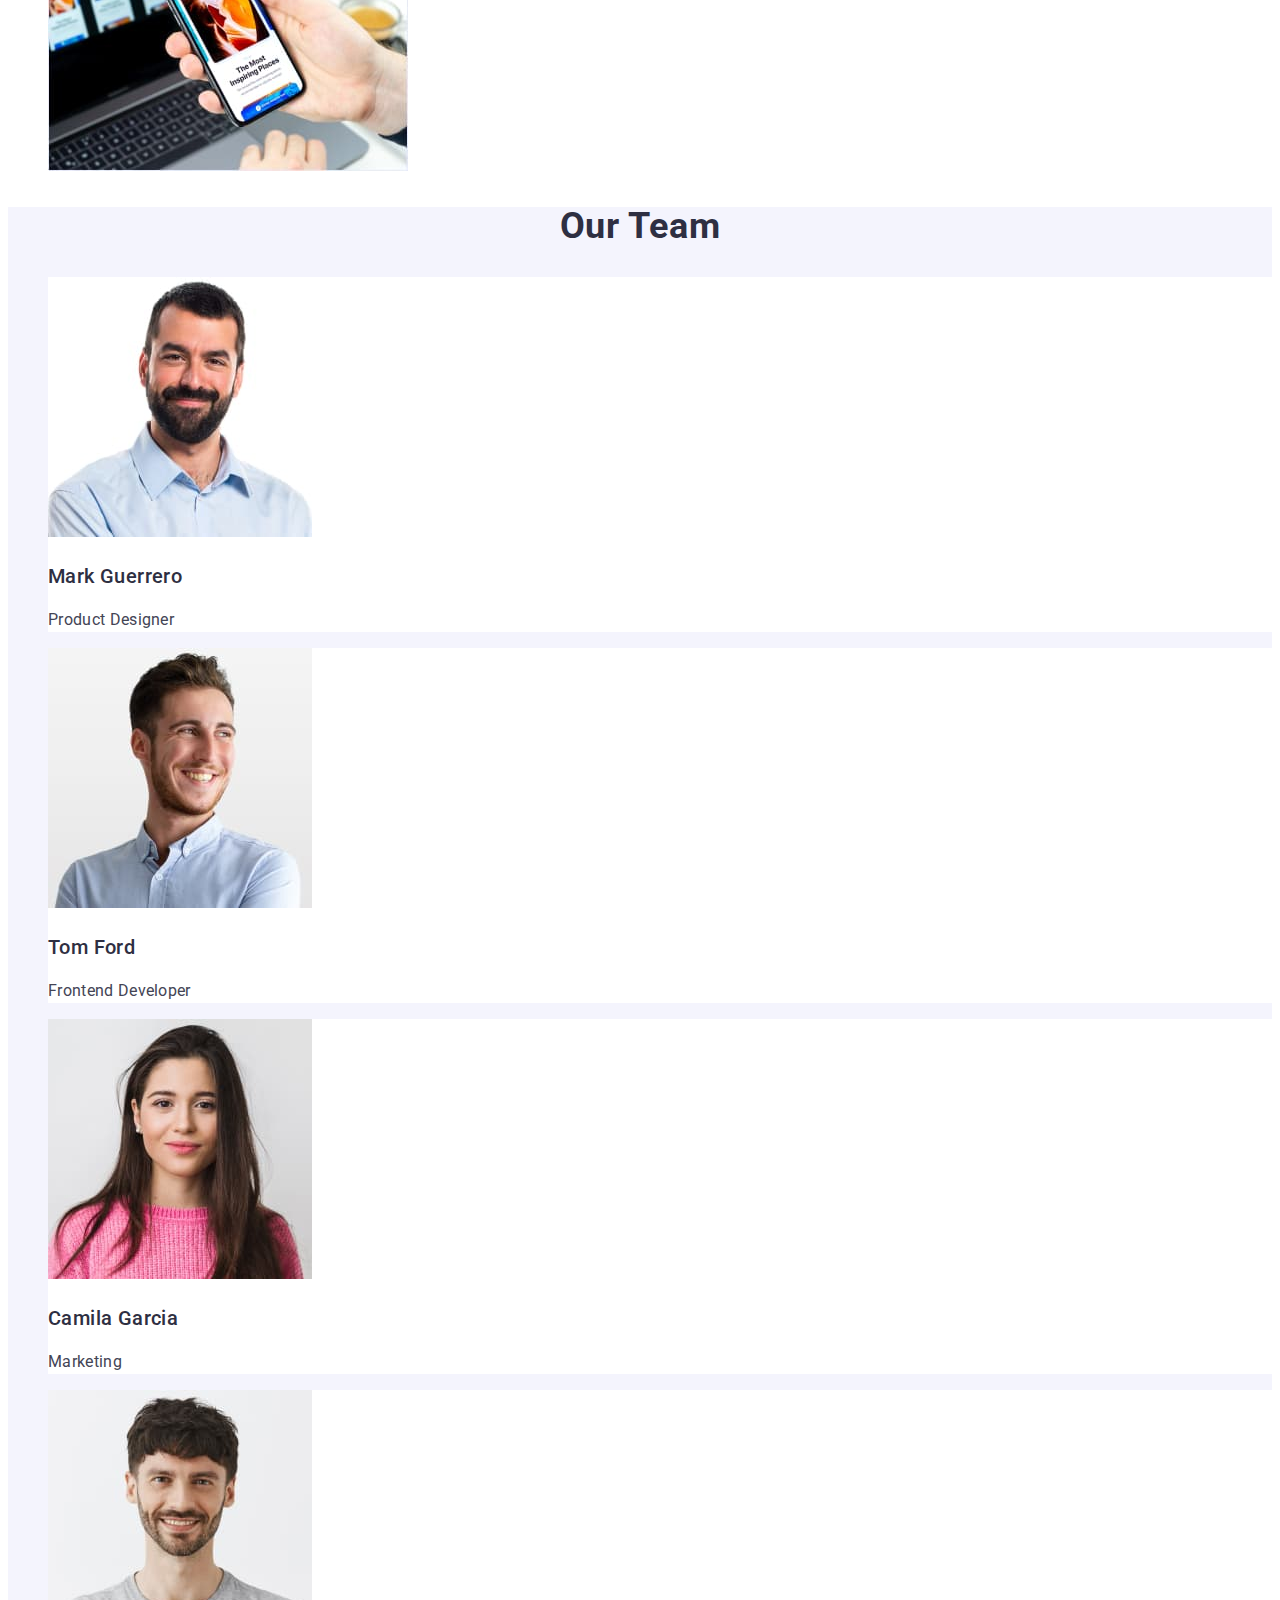
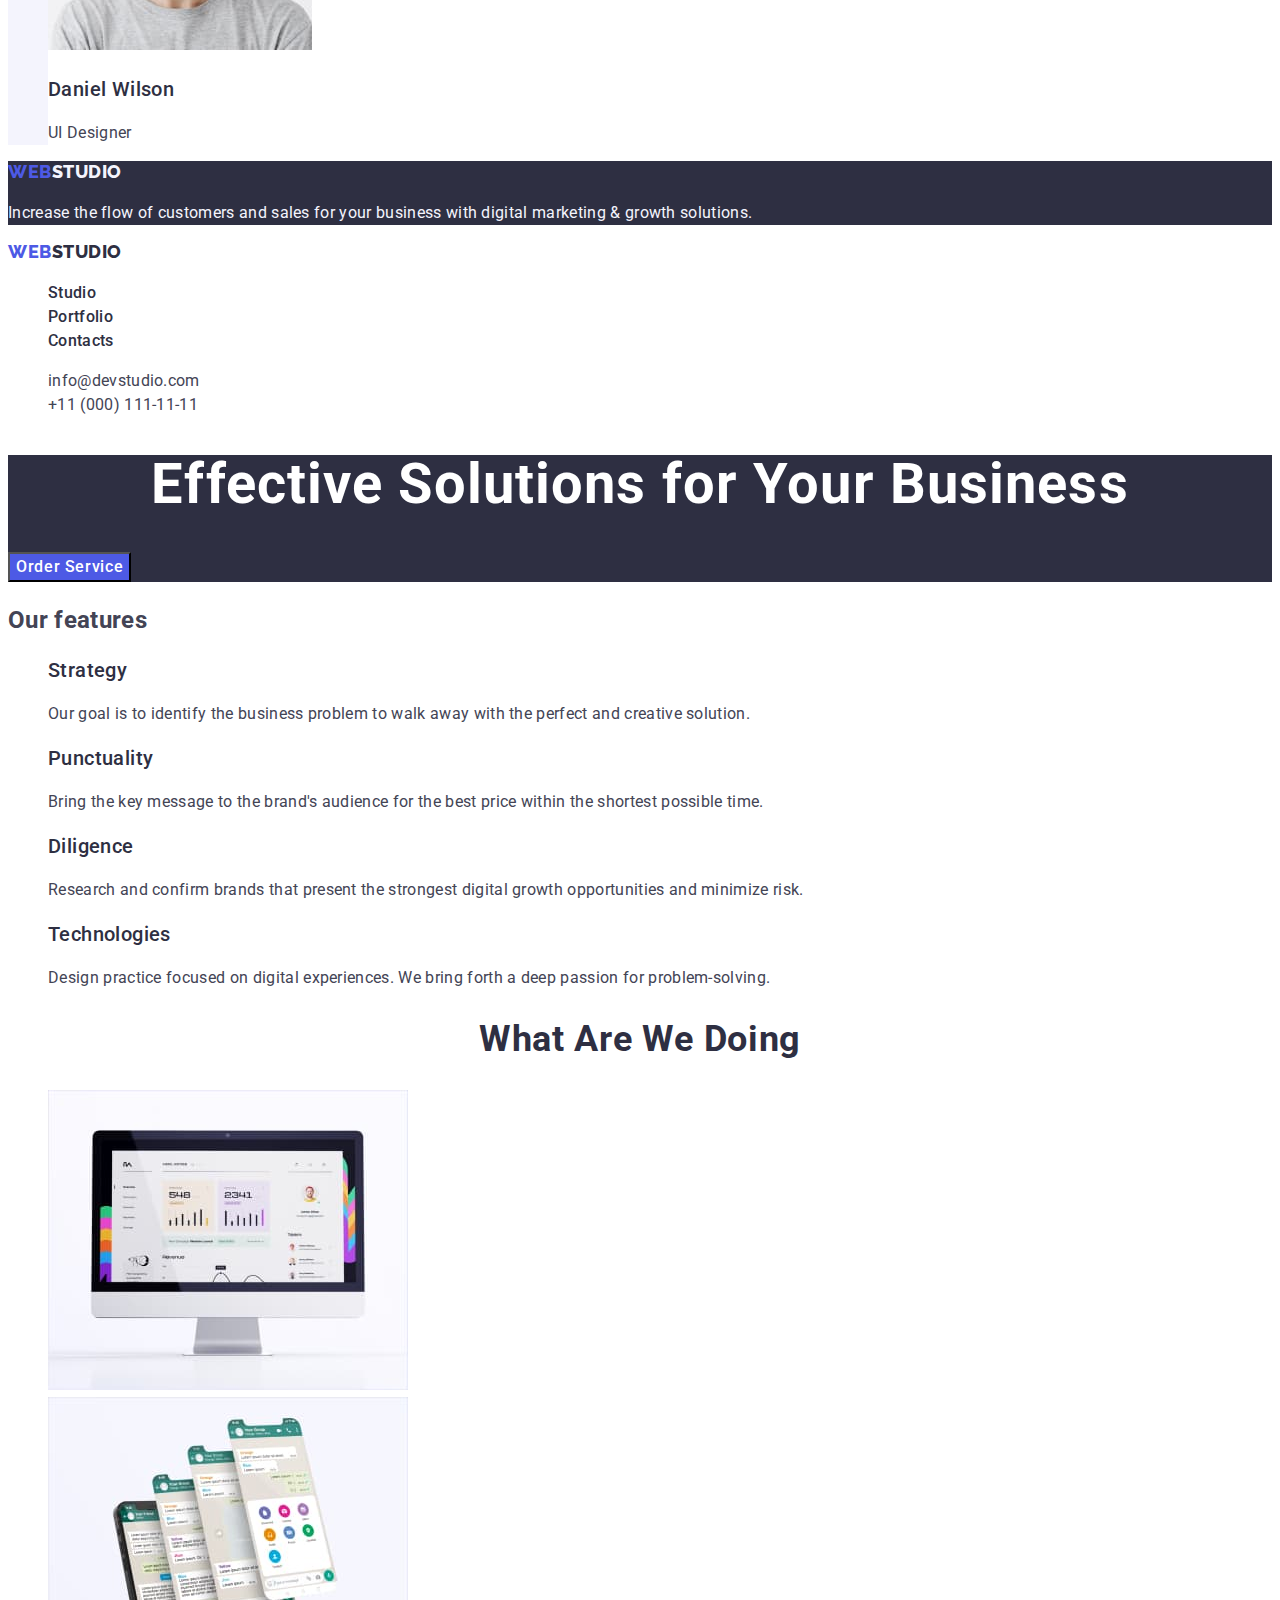
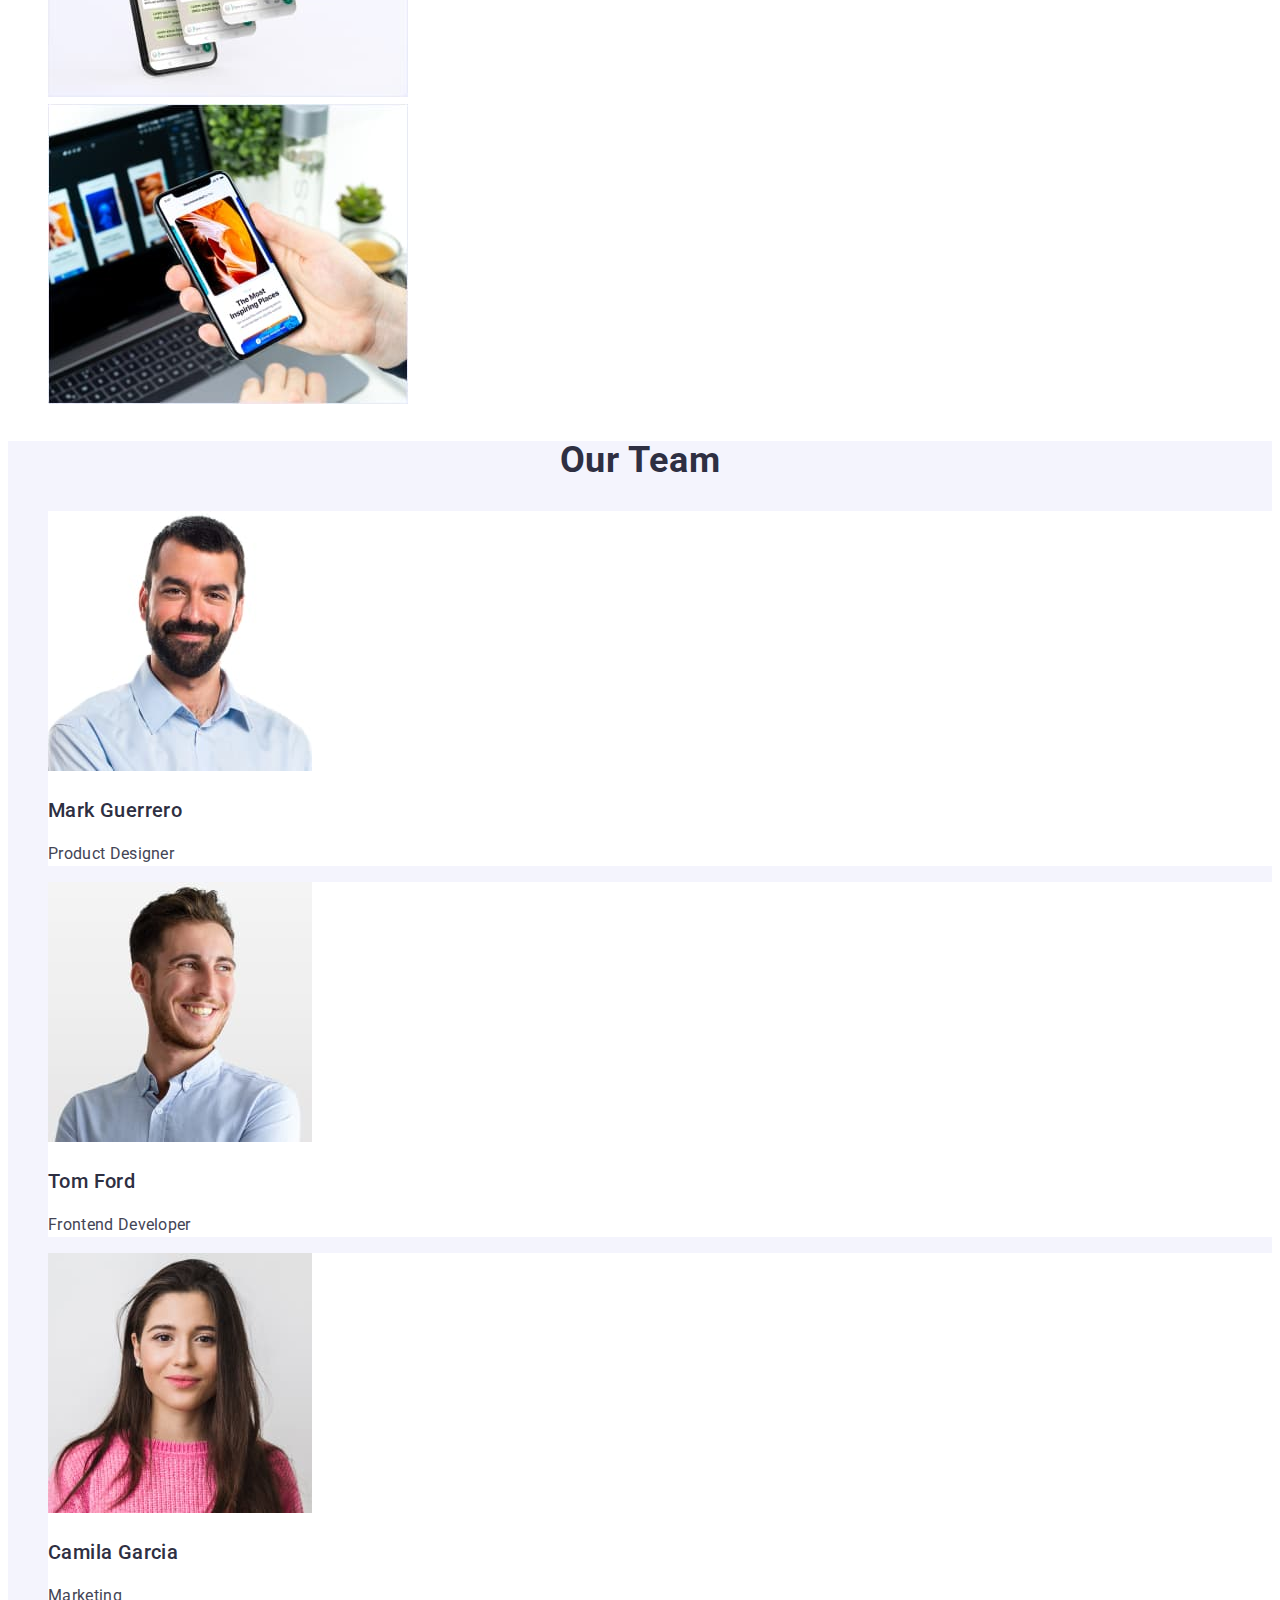
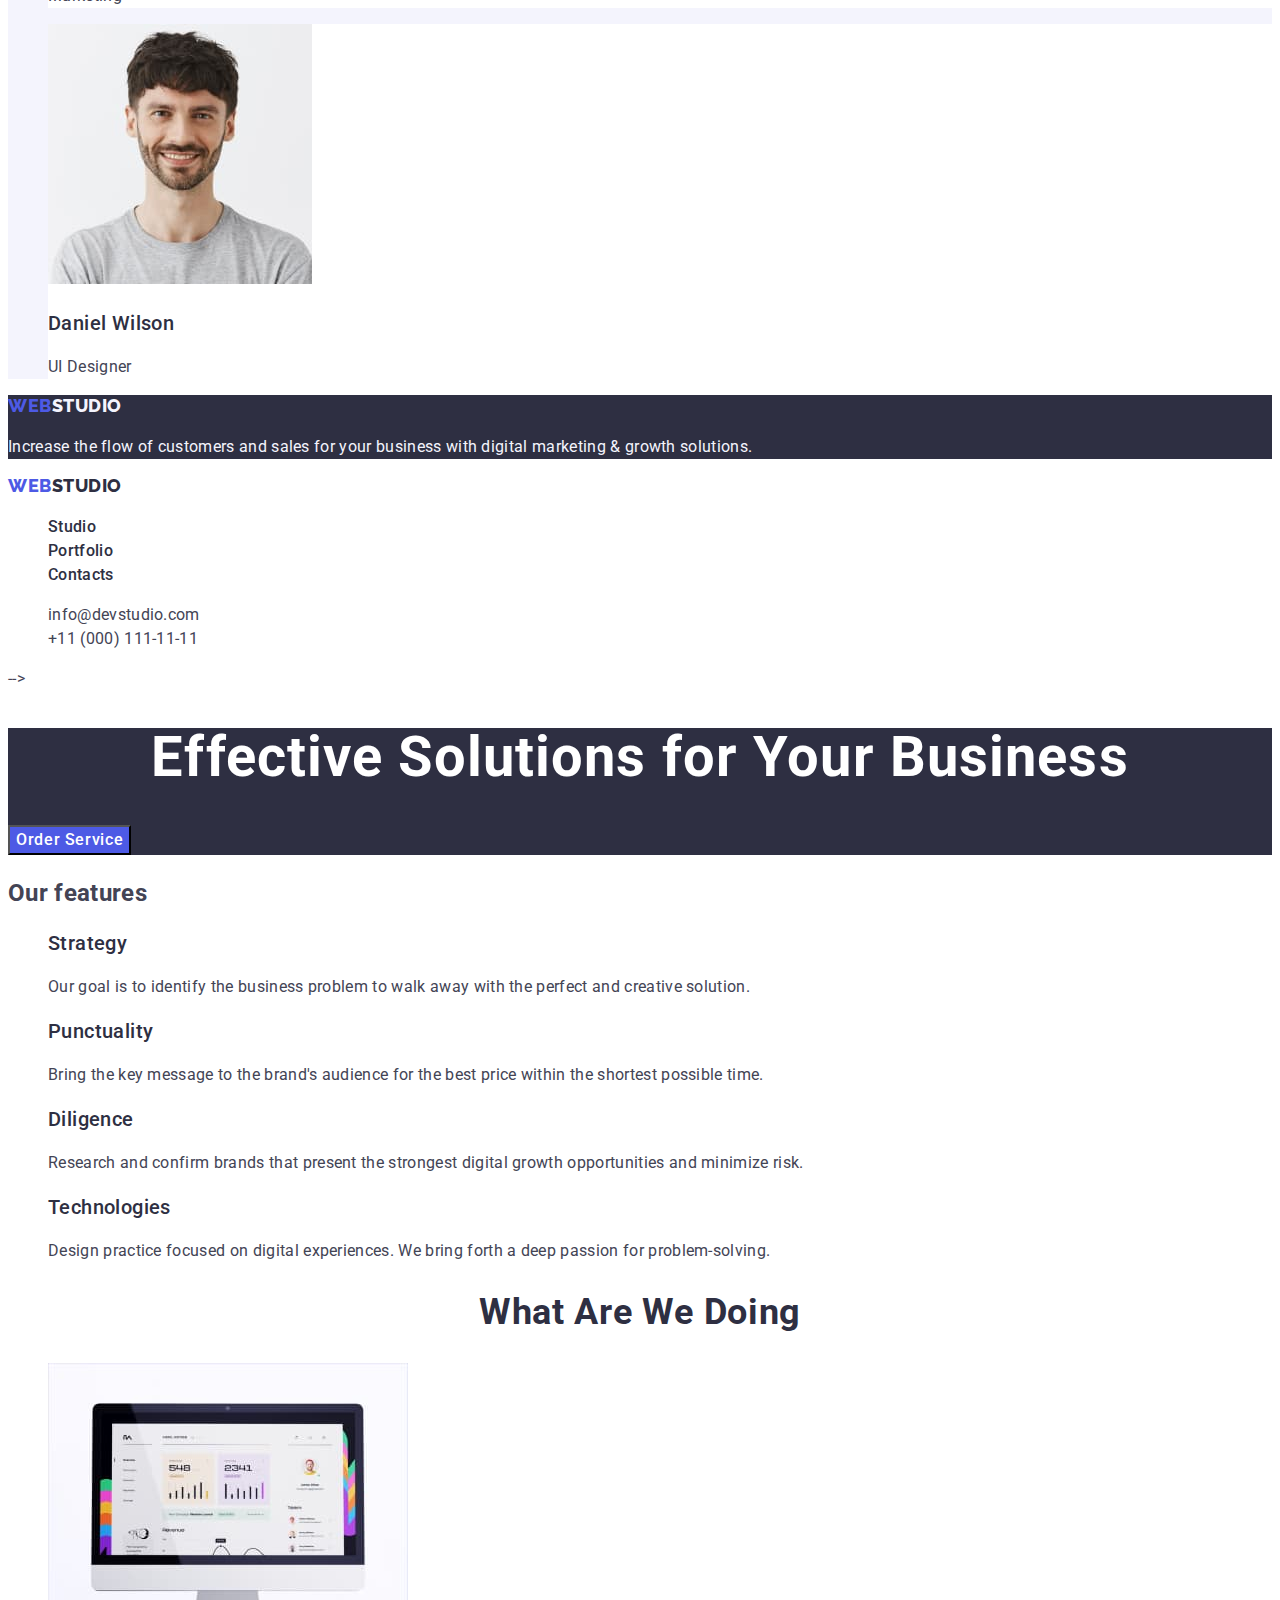
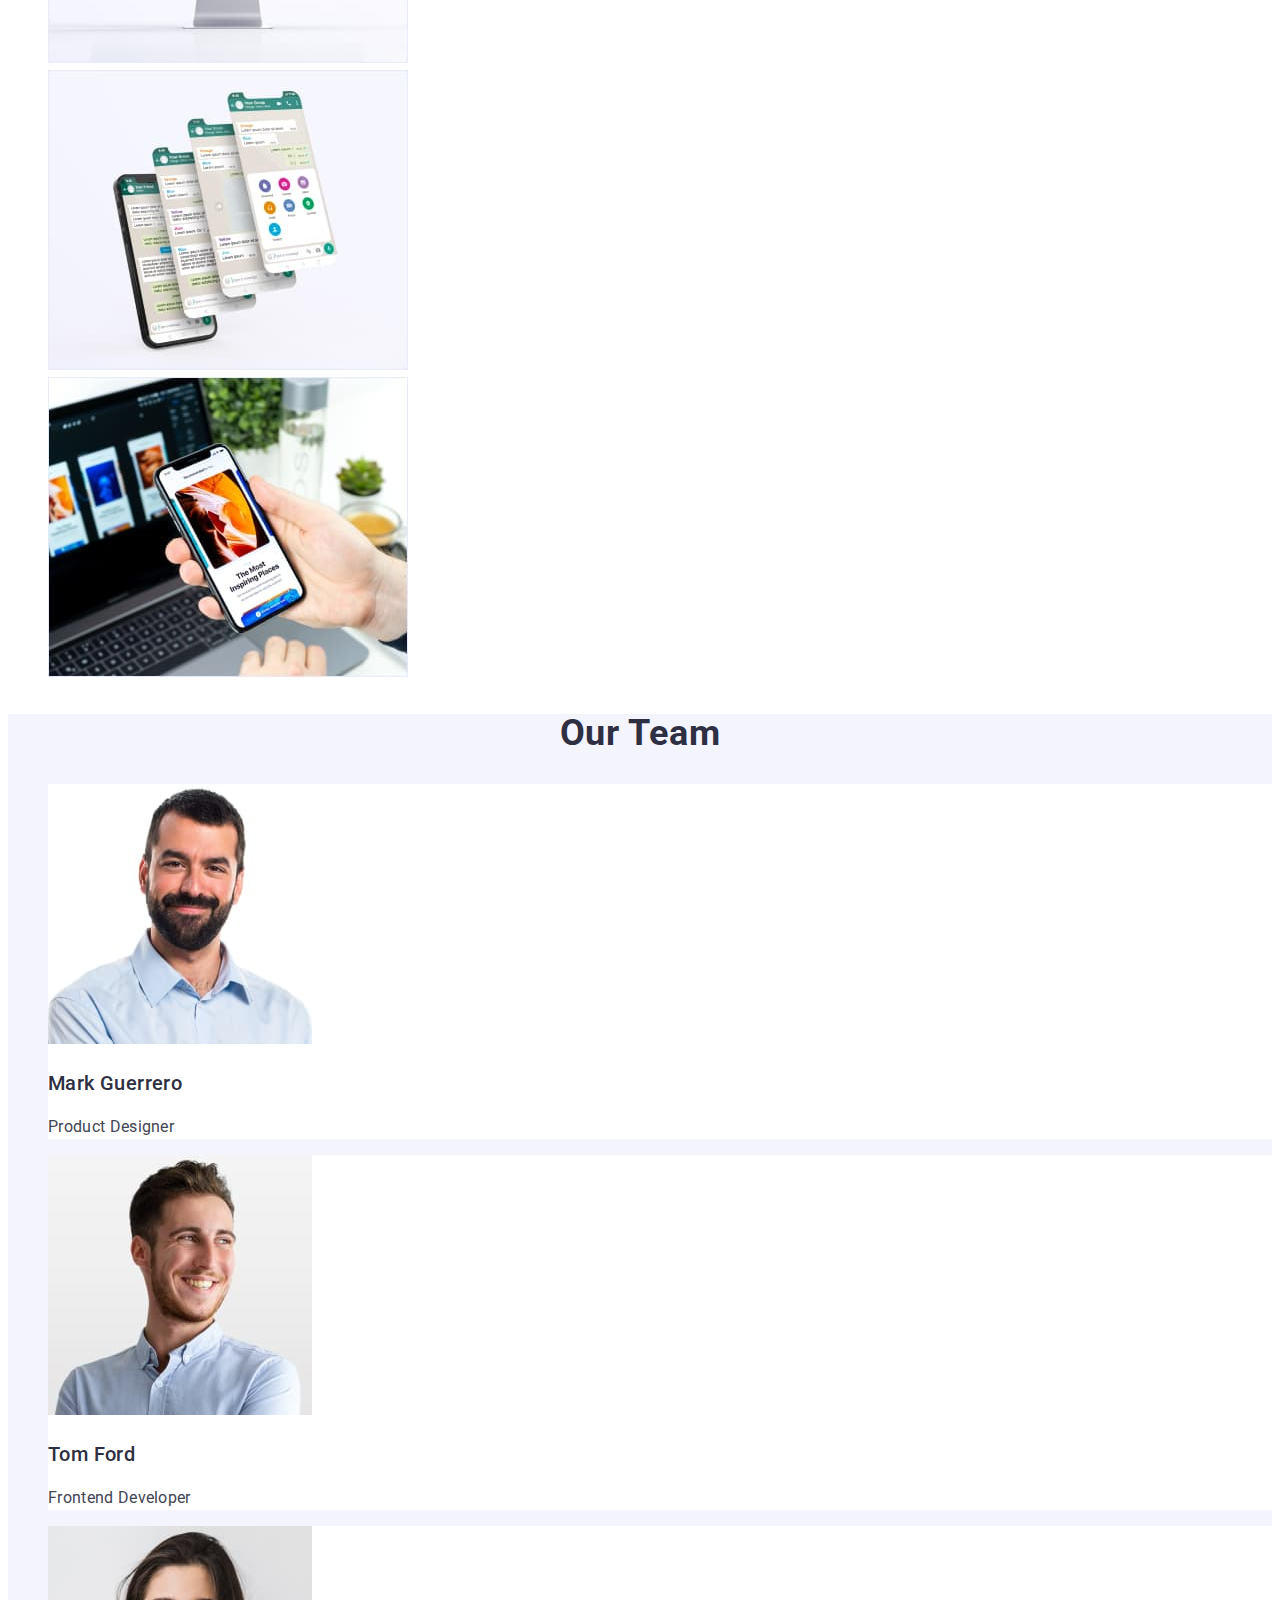
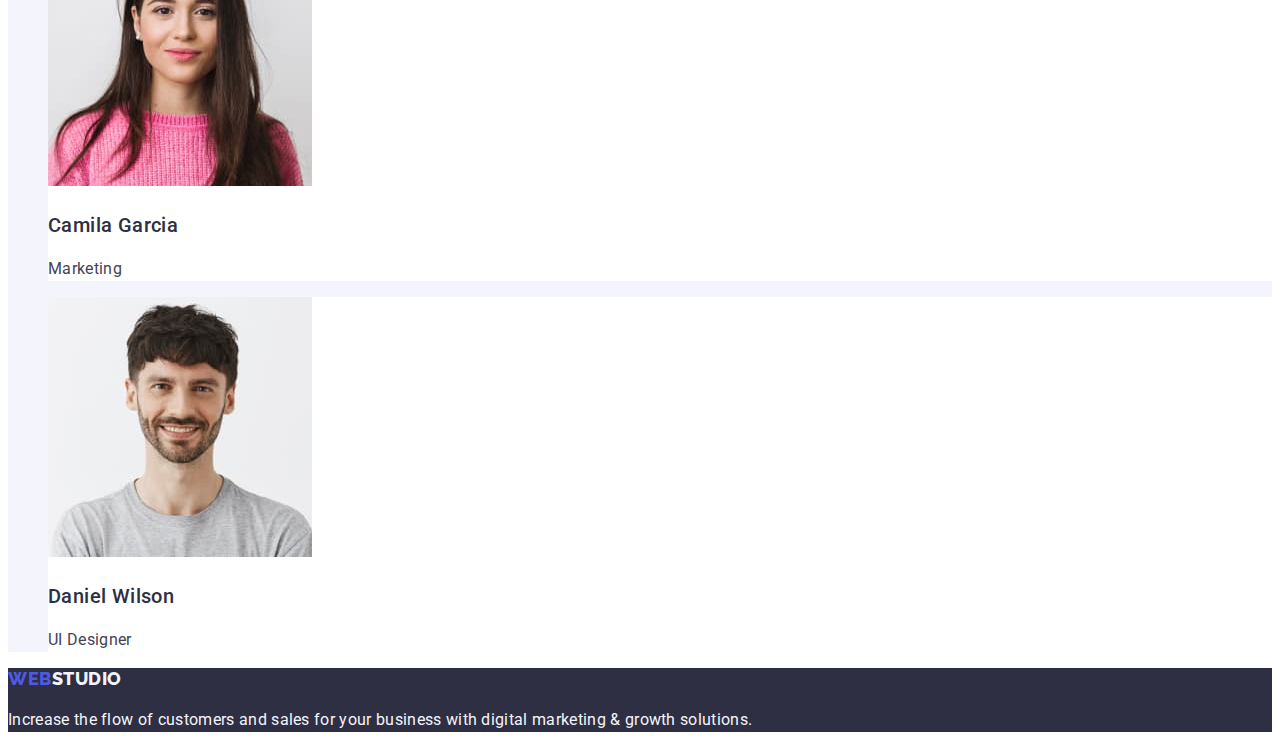
==== commit bd9a82a8: "Add files via upload" ====
--- a/index.html
+++ b/index.html
@@ -104,4 +104,274 @@
         solutions.</p>
 </footer>
 </body>
+</html><body>
+   <header class="page-header">
+      <div class="header-container container">
+         <nav class="navigation">
+            <a class="logo header-logo link" href="./index.html">Web<span class="logo-part-header">Studio</span></a>
+            <ul class="nav-list list">
+               <li><a class="nav-link link" href="./index.html">Studio</a></li>
+               <li><a class="nav-link link" href="./portfolio.html">Portfolio</a></li>
+               <li><a class="nav-link link" href="">Contacts</a></li>
+            </ul>
+         </nav>
+         <address class="mail-tel">
+            <ul class="contacts list">
+               <li><a class="mail-tel-link link" href="mailto:info@devstudio.com">info@devstudio.com</a></li>
+               <li><a class="mail-tel-link link" href="tel:+110001111111">+11 (000) 111-11-11</a></li>
+            </ul>
+         </address>
+      </div>
+   </header>
+   <main>
+      <!-- Hero -->
+      <section class="hero section">
+         <div class="container">
+            <h1 class="hero-title">Effective Solutions for Your Business</h1>
+            <button type="button" class="hero-btn">Order Service</button>
+         </div>
+      </section>
+      <!-- Features -->
+      <section class="features section">
+         <div class="container">
+            <h2 class="visually-hidden">Our features</h2>
+            <ul class="features-list list">
+               <li class="features-item">
+                  <h3 class="features-title title">Strategy</h3>
+                  <p class="features-text">Our goal is to identify the business problem to walk away with the perfect
+                     and creative solution.</p>
+               </li>
+               <li class="features-item">
+                  <h3 class="features-title title">Punctuality</h3>
+                  <p class="features-text">Bring the key message to the brand's audience for the best price within the
+                     shortest possible time.
+                  </p>
+               </li>
+               <li class="features-item">
+                  <h3 class="features-title title">Diligence</h3>
+                  <p class="features-text">Research and confirm brands that present the strongest digital growth
+                     opportunities and minimize risk.
+                  </p>
+               </li>
+               <li class="features-item">
+                  <h3 class="features-title title">Technologies</h3>
+                  <p class="features-text">Design practice focused on digital experiences. We bring forth a deep passion
+                     for problem-solving.</p>
+               </li>
+            </ul>
+         </div>
+      </section>
+      <!-- Work -->
+      <section class="work section">
+         <div class="container">
+            <h2 class="section-title">What are we doing</h2>
+            <ul class="work-list list">
+               <li class="work-list-item"><img class="work-list-img" src="./images/work/computer.jpg" alt="Computer with opened program"
+                     width="360" height="300">
+               </li>
+               <li class="work-list-item"><img class="work-list-img" src="./images/work/phone.jpg" alt="Phone with program layers" width="360"
+                     height="300"></li>
+               <li class="work-list-item"><img class="work-list-img" src="./images/work/laptop.jpg"
+                     alt="The developer compares the design between the phone and the laptop" width="360" height="300">
+               </li>
+            </ul>
+         </div>
+      </section>
+      <!-- Team -->
+      <section class="team section">
+         <div class="container">
+            <h2 class="section-title">Our Team</h2>
+            <ul class="team-list list">
+               <li class="team-card">
+                  <img class="team-img" src="./images/team/mark-guerrero.jpg" alt="Mark Guerrero's foto" width="264"
+                     height="260">
+                  <div class="team-container">
+                     <h3 class="team-title title">Mark Guerrero</h3>
+                     <p class="team-descr">Product Designer</p>
+                  </div>
+               </li>
+               <li class="team-card">
+                  <img class="team-img" src="./images/team/tom-ford.jpg" alt="Tom Ford's foto" width="264" height="260">
+                  <div class="team-container">
+                     <h3 class="team-title title">Tom Ford</h3>
+                     <p class="team-descr">Frontend Developer</p>
+                  </div>
+               </li>
+               <li class="team-card">
+                  <img class="team-img" src="./images/team/camila-garcia.jpg" alt="Camila Garcia's foto" width="264"
+                     height="260">
+                  <div class="team-container">
+                     <h3 class="team-title title">Camila Garcia</h3>
+                     <p class="team-descr">Marketing</p>
+                  </div>
+               </li>
+               <li class="team-card">
+                  <img class="team-img" src="./images/team/daniel-wilson.jpg" alt="Daniel Wilson's foto" width="264"
+                     height="260">
+                  <div class="team-container">
+                     <h3 class="team-title title">Daniel Wilson</h3>
+                     <p class="team-descr">UI Designer</p>
+                  </div>
+               </li>
+            </ul>
+         </div>
+      </section>
+   </main>
+   <footer class="footer-section">
+      <div class="container">
+         <a class="logo footer-logo link" href="./index.html">Web<span class="logo-part-footer">Studio</span></a>
+         <p class="footer-text">Increase the flow of customers and sales for your business with digital marketing &
+            growth solutions.</p>
+      </div>
+
+   </footer>
+</body>
+
+</html>
+<body>
+<body>
+    <header class="page-header">
+        <nav class="navigation">
+            <a class="logo header-logo link" href="./index.html">Web<span class="logo-part-header">Studio</span></a>
+            <ul class="nav-list list">
+                <li><a class="nav-link link" href="./index.html">Studio</a></li>
+                <li><a class="nav-link link" href="./portfolio.html">Portfolio</a></li>
+                <li><a class="nav-link link" href="">Contacts</a></li>
+            </ul>
+        </nav>
+        <address class="mail-tel">
+            <ul class="contacts list">
+                <li><a class="mail-tel-link link" href="mailto:info@devstudio.com">info@devstudio.com</a></li>
+                <li><a class="mail-tel-link link" href="tel:+110001111111">+11 (000) 111-11-11</a></li>
+            </ul>
+        </address>
+        </div>
+        </header>
+        <main> -->
+        <!--<div class="header-container container">
+            <nav class="navigation">
+                <a class="logo header-logo link" href="./index.html">Web<span class="logo-part-header">Studio</span></a>
+                <ul class="nav-list list">
+                    <li><a class="nav-link link" href="./index.html">Studio</a></li>
+                    <li><a class="nav-link link" href="./portfolio.html">Portfolio</a></li>
+                    <li><a class="nav-link link" href="">Contacts</a></li>
+                </ul>
+            </nav>
+            <address class="mail-tel">
+                <ul class="contacts list">
+                    <li><a class="mail-tel-link link" href="mailto:info@devstudio.com">info@devstudio.com</a></li>
+                    <li><a class="mail-tel-link link" href="tel:+110001111111">+11 (000) 111-11-11</a></li>
+                </ul>
+            </address>
+        </div>
+    </header>
+    <main> -->
+        <!-- Hero -->
+        <section class="hero section">
+            <!--<div class="container"> -->
+                <h1 class="hero-title">Effective Solutions for Your Business</h1>
+                <button type="button" class="hero-btn">Order Service</button>
+            <!--</div>-->
+        </section>
+        <!-- Features -->
+        <section class="features section">
+            <!--<div class="container">-->
+                <h2 class="visually-hidden">Our features</h2>
+                <ul class="features-list list">
+                    <li class="features-item">
+                        <h3 class="features-title title">Strategy</h3>
+                        <p class="features-text">Our goal is to identify the business problem to walk away with the
+                            perfect
+                            and creative solution.</p>
+                    </li>
+                    <li class="features-item">
+                        <h3 class="features-title title">Punctuality</h3>
+                        <p class="features-text">Bring the key message to the brand's audience for the best price within
+                            the
+                            shortest possible time.
+                        </p>
+                    </li>
+                    <li class="features-item">
+                        <h3 class="features-title title">Diligence</h3>
+                        <p class="features-text">Research and confirm brands that present the strongest digital growth
+                            opportunities and minimize risk.
+                        </p>
+                    </li>
+                    <li class="features-item">
+                        <h3 class="features-title title">Technologies</h3>
+                        <p class="features-text">Design practice focused on digital experiences. We bring forth a deep
+                            passion
+                            for problem-solving.</p>
+                    </li>
+                </ul>
+            <!--</div>-->
+        </section>
+        <!-- Work -->
+        <section class="work section">
+            <!--<div class="container">-->
+                <h2 class="section-title">What are we doing</h2>
+                <ul class="work-list list">
+                    <li class="work-list-item"><img class="work-list-img" src="./images/work/computer.jpg"
+                            alt="Computer with opened program" width="360" height="300">
+                    </li>
+                    <li class="work-list-item"><img class="work-list-img" src="./images/work/phone.jpg"
+                            alt="Phone with program layers" width="360" height="300"></li>
+                    <li class="work-list-item"><img class="work-list-img" src="./images/work/laptop.jpg"
+                            alt="The developer compares the design between the phone and the laptop" width="360"
+                            height="300">
+                    </li>
+                </ul>
+            <!--</div>-->
+        </section>
+        <!-- Team -->
+        <section class="team section">
+            <!--<div class="container">-->
+                <h2 class="section-title">Our Team</h2>
+                <ul class="team-list list">
+                    <li class="team-card">
+                        <img class="team-img" src="./images/team/mark-guerrero.jpg" alt="Mark Guerrero's foto"
+                            width="264" height="260">
+                        <div class="team-container">
+                            <h3 class="team-title title">Mark Guerrero</h3>
+                            <p class="team-descr">Product Designer</p>
+                        </div>
+                    </li>
+                    <li class="team-card">
+                        <img class="team-img" src="./images/team/tom-ford.jpg" alt="Tom Ford's foto" width="264"
+                            height="260">
+                        <div class="team-container">
+                            <h3 class="team-title title">Tom Ford</h3>
+                            <p class="team-descr">Frontend Developer</p>
+                        </div>
+                    </li>
+                    <li class="team-card">
+                        <img class="team-img" src="./images/team/camila-garcia.jpg" alt="Camila Garcia's foto"
+                            width="264" height="260">
+                        <div class="team-container">
+                            <h3 class="team-title title">Camila Garcia</h3>
+                            <p class="team-descr">Marketing</p>
+                        </div>
+                    </li>
+                    <li class="team-card">
+                        <img class="team-img" src="./images/team/daniel-wilson.jpg" alt="Daniel Wilson's foto"
+                            width="264" height="260">
+                        <div class="team-container">
+                            <h3 class="team-title title">Daniel Wilson</h3>
+                            <p class="team-descr">UI Designer</p>
+                        </div>
+                    </li>
+                </ul>
+            <!--</div>-->
+        </section>
+    </main>
+    <footer class="footer-section">
+        <!--<div class="container">-->
+            <a class="logo footer-logo link" href="./index.html">Web<span class="logo-part-footer">Studio</span></a>
+            <p class="footer-text">Increase the flow of customers and sales for your business with digital marketing &
+                growth solutions.</p>
+        <!--</div>-->
+
+    </footer>
+</body>
+
 </html>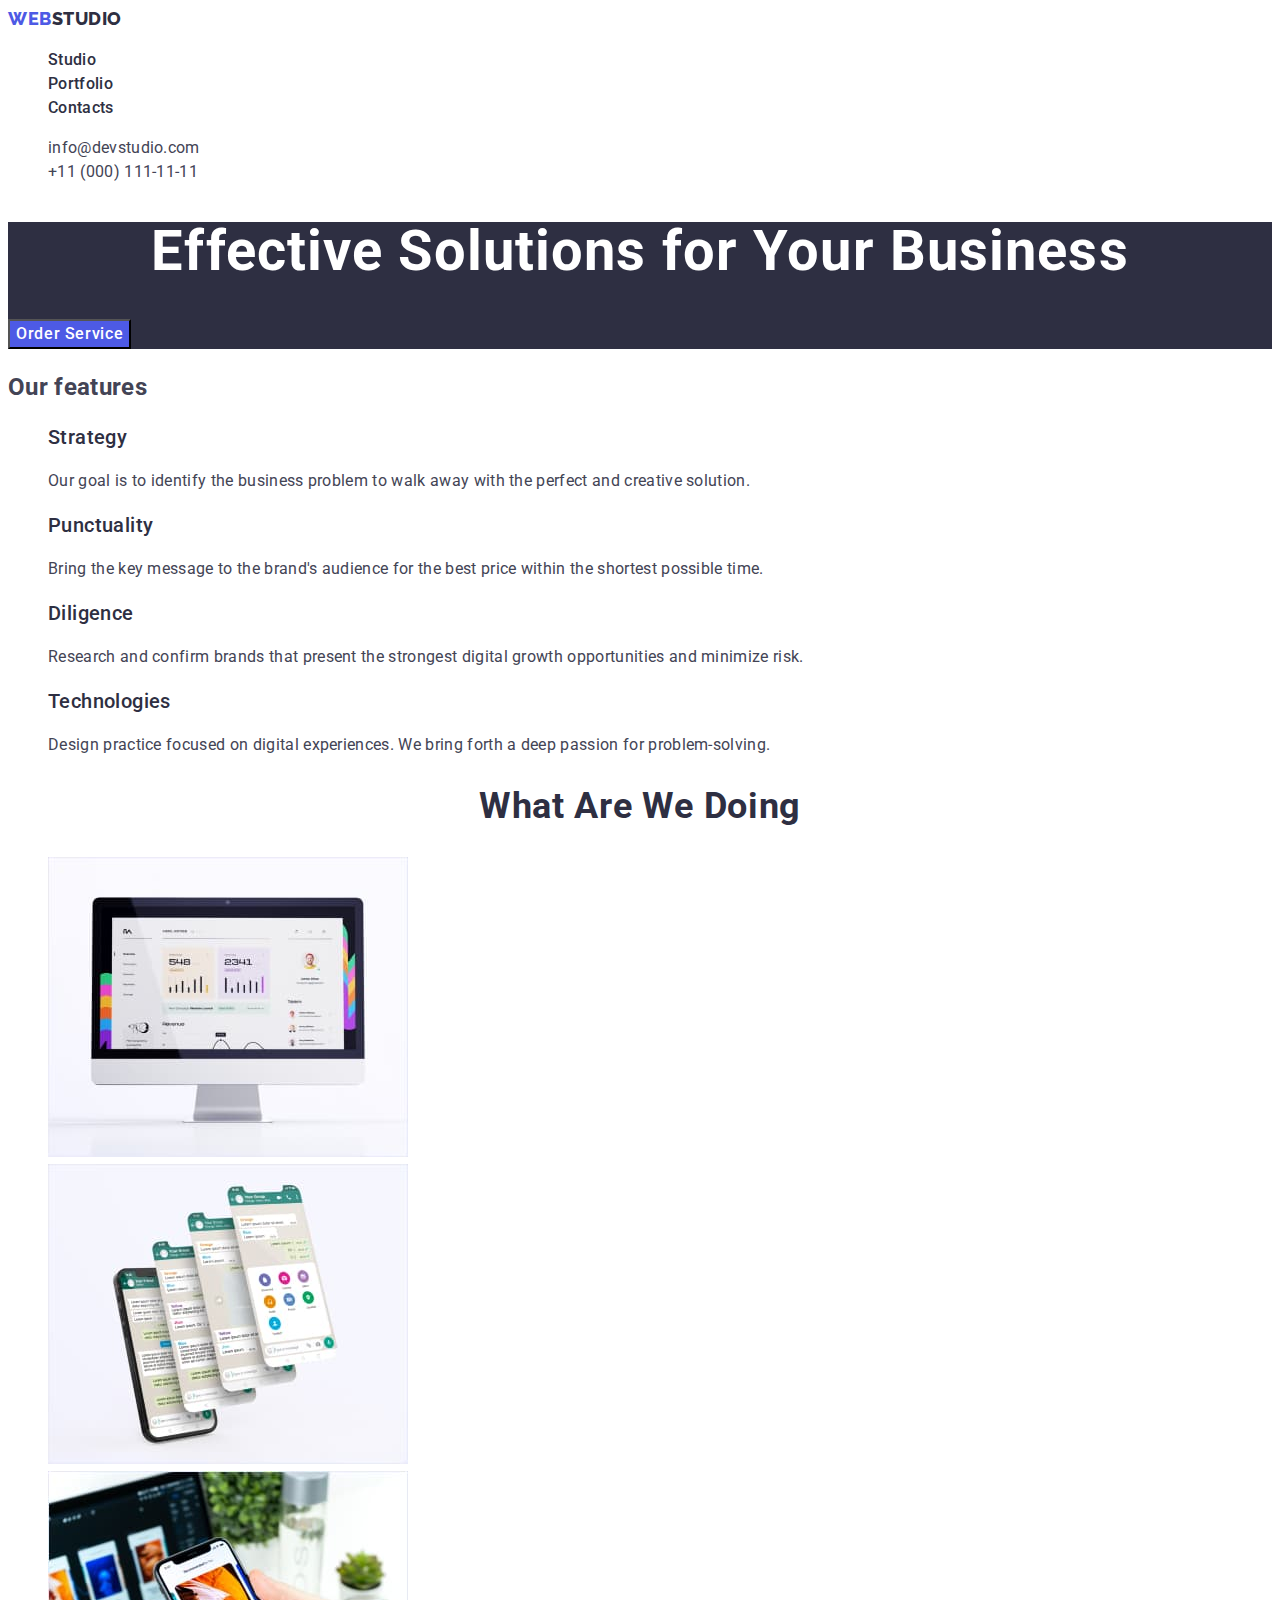
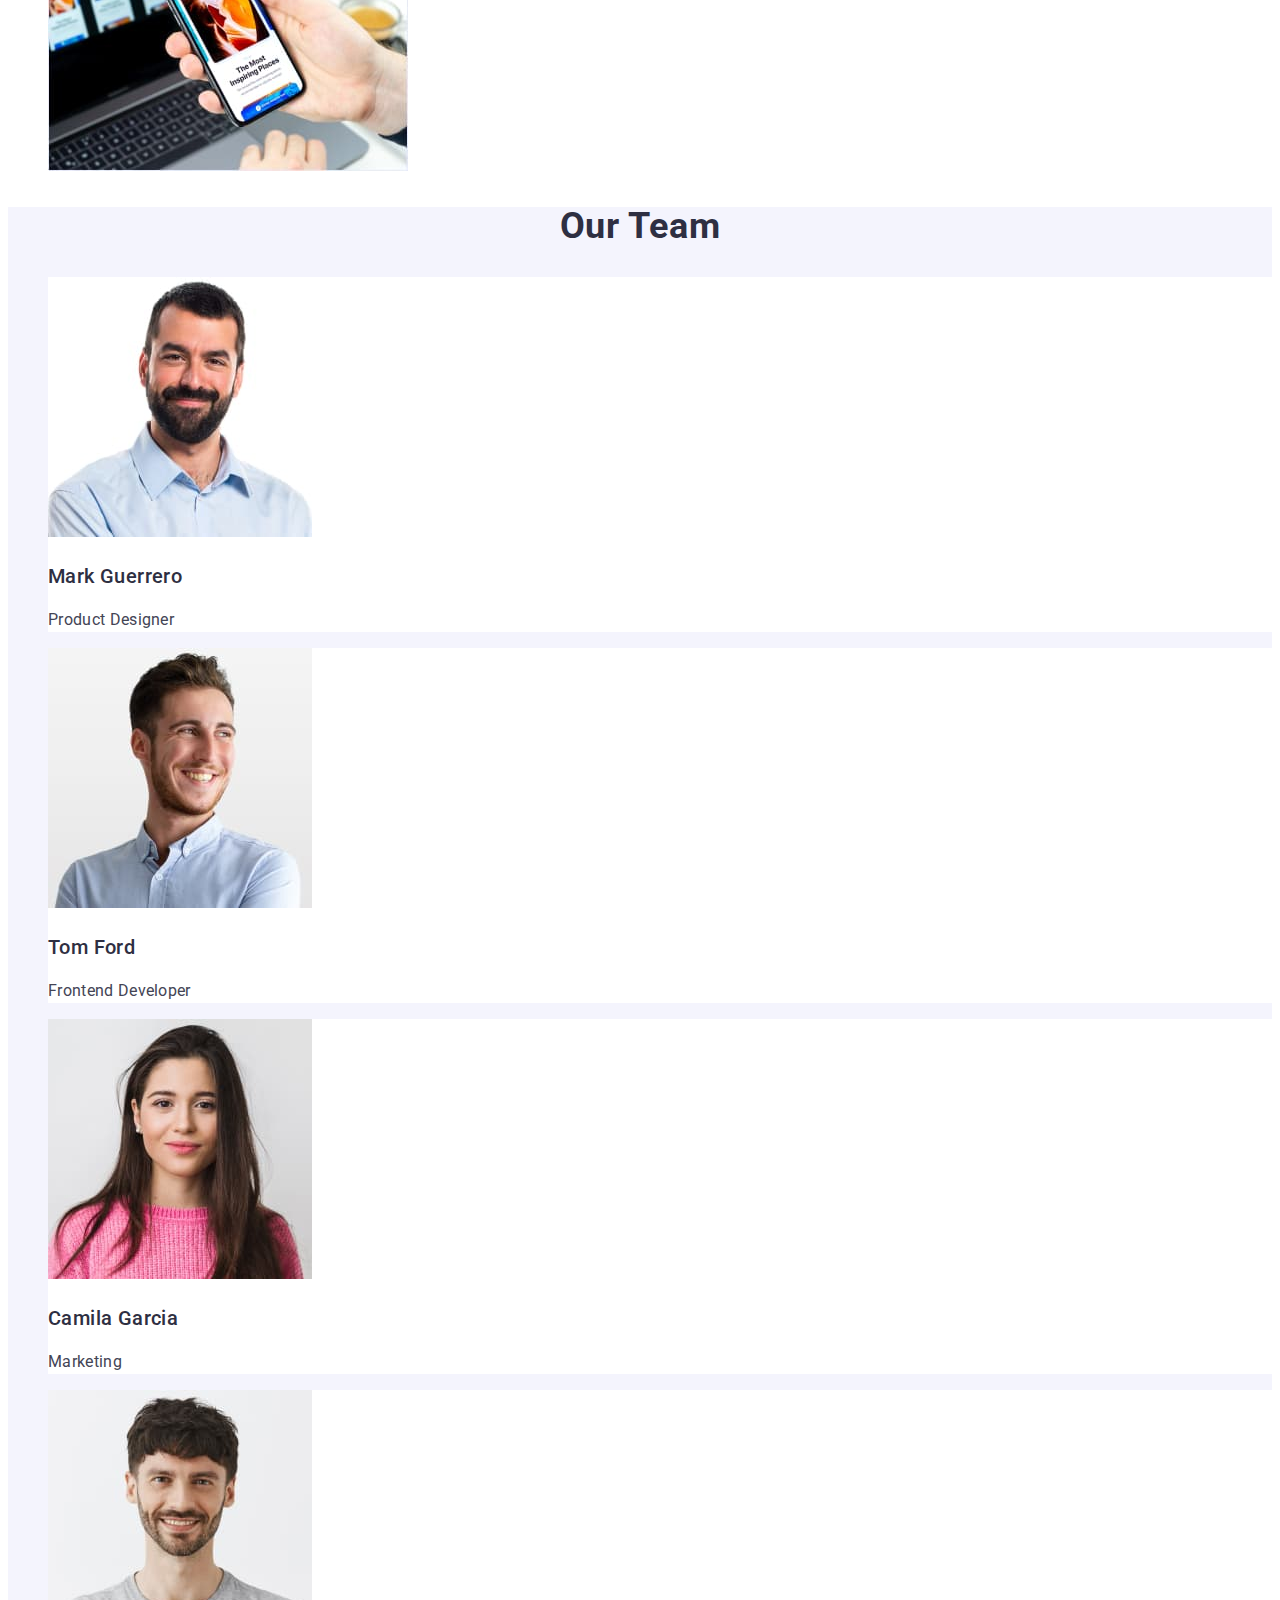
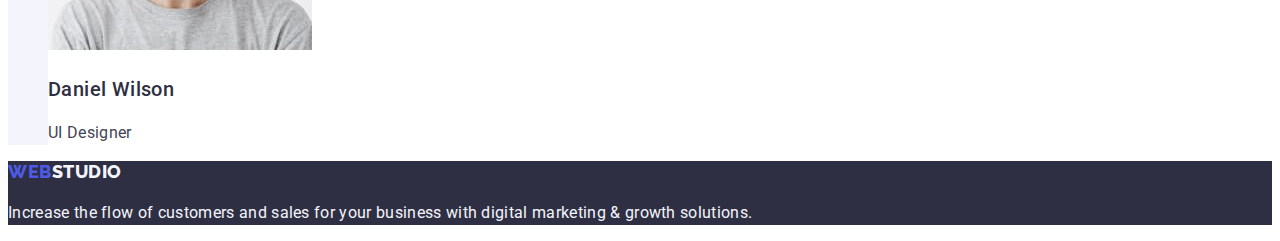
==== commit 64b5afdb: "Add files via upload" ====
--- a/index.html
+++ b/index.html
@@ -12,228 +12,10 @@
     <link rel="stylesheet" href="./css/styles.css">
 </head>
 <body>
-    <!--заголовок,верхушка сайту-->
     <header>
-    <nav class="navigation">
-    <a class="logo-link" href="./index.html">Web <span class="logo-part-header">Studio </span></a>
-    <ul class="list">
-        <li class="nav-link link"><a href="">Studio</a></li>
-        <li class="nav-link link"><a href="">Portfolio</a></li>
-        <li class="nav-link link"><a href="">Contacts</a></li>
-    </ul>
-    </nav>
-<address class="mail-tel">
-    <ul class="contacts">
-        <li class="mail-tel-link"><a href="mailto:info@devstudio.com">info@devstudio.com</a></li>
-        <li class="mail-tel-link"><a href="tel:+110001111111">+11 (000) 111-11-11</a></li>
-    </ul>
-</address>
-</header>
-<!--Main page-->
-<main>
-    <!-- Hero -->
-    <section class="hero">
-    <h1 class="hero-title">Effective Solutions for Your Business</h1>
-    <button type="button" class="hero-btn">Order Service</button>
-    </section>
-    <!--Features-->
-    <section class="features">
-        <h2 class="features-hidden">Our credo</h2>
-        <ul class="list">
-            <li> 
-                <h3 class="features-title title">Strategy</h3>
-            <p class="features-text">Our goal is to identify the business
-            problem to walk away with the perfect and creative solution.</p>
-        </li>
-        <li>
-            <h3 class="features-title title">Punctuality</h3>
-            <p class="features-text">Bring the key message to the brand's audience for the best price within the shortest possible time.</p>
-        </li>
-        <li>
-            <h3 class="features-title title">Diligence</h3>
-            <p class="features-text">Research and confirm brands that present the strongest digital growth opportunities and minimize risk.</p>
-        </li>
-        <li>
-            <h3 class="features-title title">Technologies</h3>
-            <p class="features-text">Design practice focused on digital experiences. We bring forth a deep passion for problem-solving.</p>
-        </li>
-        </ul>
-    </section>
-    <!--Work-->
-    <section class="work">
-<h2 class="section-title">What are we doing</h2>
-<ul class="list">
-    <li> <img src="./images/work/computer.jpg" alt="Computer with opened program" width="360" height="300"></li>
-    <li><img src="./images/work/phone.jpg" alt="Phone with program layers" width="360" height="300"></li>
-    <li><img src="./images/work/laptop.jpg" alt="The developer compares the design between the phone and the laptop" width="360" height="300"></li>
-</ul>
-    </section>
-    <!--Our Team-->
-    <section class="team">
-        <h2 class="section-title">Our Team</h2>
-        <ul class="team-list list">
-            <li class="team-card">
-             <img src="./images/team/mark-guerrero.jpg" alt="Mark Guerrero" width="264" height="260">
-             <h3 class="team-title title">Mark Guerrero</h3>
-             <p>Product Designer</p>
-            </li>
-            <li class="team-card">
-             <img src="./images/team/tom-ford.jpg" alt="Tom Ford" width="264" height="260">
-             <h3 class="team-title title">Tom Ford</h3>
-             <p>Frontend Developer</p>
-            </li>
-            <li class="team-card">
-             <img src="./images/team/camila-garcia.jpg" alt="Camila Garcia" width="264" height="260">
-             <h3 class="team-title title">Camila Garcia</h3>
-             <p>Marketing</p>
-            </li>
-            <li class="team-card">
-             <img src="./images/team/daniel-wilson.jpg" alt="Daniel Wilson" width="264" height="260">
-             <h3 class="team-title title">Daniel Wilson</h3>
-             <p>UI Designer</p>
-            </li>
-        </ul>
-
-    </section>
-</main>
-<!--Footer-->
-
-<footer class="footer-section">
-    <a class="logo footer link" href="./index.html">Web<span class="logo-part-footer">Studio</span></a>
-    <p class="footer-text">Increase the flow of customers and sales for your business with digital marketing & growth
-        solutions.</p>
-</footer>
-</body>
-</html><body>
-   <header class="page-header">
-      <div class="header-container container">
-         <nav class="navigation">
-            <a class="logo header-logo link" href="./index.html">Web<span class="logo-part-header">Studio</span></a>
-            <ul class="nav-list list">
-               <li><a class="nav-link link" href="./index.html">Studio</a></li>
-               <li><a class="nav-link link" href="./portfolio.html">Portfolio</a></li>
-               <li><a class="nav-link link" href="">Contacts</a></li>
-            </ul>
-         </nav>
-         <address class="mail-tel">
-            <ul class="contacts list">
-               <li><a class="mail-tel-link link" href="mailto:info@devstudio.com">info@devstudio.com</a></li>
-               <li><a class="mail-tel-link link" href="tel:+110001111111">+11 (000) 111-11-11</a></li>
-            </ul>
-         </address>
-      </div>
-   </header>
-   <main>
-      <!-- Hero -->
-      <section class="hero section">
-         <div class="container">
-            <h1 class="hero-title">Effective Solutions for Your Business</h1>
-            <button type="button" class="hero-btn">Order Service</button>
-         </div>
-      </section>
-      <!-- Features -->
-      <section class="features section">
-         <div class="container">
-            <h2 class="visually-hidden">Our features</h2>
-            <ul class="features-list list">
-               <li class="features-item">
-                  <h3 class="features-title title">Strategy</h3>
-                  <p class="features-text">Our goal is to identify the business problem to walk away with the perfect
-                     and creative solution.</p>
-               </li>
-               <li class="features-item">
-                  <h3 class="features-title title">Punctuality</h3>
-                  <p class="features-text">Bring the key message to the brand's audience for the best price within the
-                     shortest possible time.
-                  </p>
-               </li>
-               <li class="features-item">
-                  <h3 class="features-title title">Diligence</h3>
-                  <p class="features-text">Research and confirm brands that present the strongest digital growth
-                     opportunities and minimize risk.
-                  </p>
-               </li>
-               <li class="features-item">
-                  <h3 class="features-title title">Technologies</h3>
-                  <p class="features-text">Design practice focused on digital experiences. We bring forth a deep passion
-                     for problem-solving.</p>
-               </li>
-            </ul>
-         </div>
-      </section>
-      <!-- Work -->
-      <section class="work section">
-         <div class="container">
-            <h2 class="section-title">What are we doing</h2>
-            <ul class="work-list list">
-               <li class="work-list-item"><img class="work-list-img" src="./images/work/computer.jpg" alt="Computer with opened program"
-                     width="360" height="300">
-               </li>
-               <li class="work-list-item"><img class="work-list-img" src="./images/work/phone.jpg" alt="Phone with program layers" width="360"
-                     height="300"></li>
-               <li class="work-list-item"><img class="work-list-img" src="./images/work/laptop.jpg"
-                     alt="The developer compares the design between the phone and the laptop" width="360" height="300">
-               </li>
-            </ul>
-         </div>
-      </section>
-      <!-- Team -->
-      <section class="team section">
-         <div class="container">
-            <h2 class="section-title">Our Team</h2>
-            <ul class="team-list list">
-               <li class="team-card">
-                  <img class="team-img" src="./images/team/mark-guerrero.jpg" alt="Mark Guerrero's foto" width="264"
-                     height="260">
-                  <div class="team-container">
-                     <h3 class="team-title title">Mark Guerrero</h3>
-                     <p class="team-descr">Product Designer</p>
-                  </div>
-               </li>
-               <li class="team-card">
-                  <img class="team-img" src="./images/team/tom-ford.jpg" alt="Tom Ford's foto" width="264" height="260">
-                  <div class="team-container">
-                     <h3 class="team-title title">Tom Ford</h3>
-                     <p class="team-descr">Frontend Developer</p>
-                  </div>
-               </li>
-               <li class="team-card">
-                  <img class="team-img" src="./images/team/camila-garcia.jpg" alt="Camila Garcia's foto" width="264"
-                     height="260">
-                  <div class="team-container">
-                     <h3 class="team-title title">Camila Garcia</h3>
-                     <p class="team-descr">Marketing</p>
-                  </div>
-               </li>
-               <li class="team-card">
-                  <img class="team-img" src="./images/team/daniel-wilson.jpg" alt="Daniel Wilson's foto" width="264"
-                     height="260">
-                  <div class="team-container">
-                     <h3 class="team-title title">Daniel Wilson</h3>
-                     <p class="team-descr">UI Designer</p>
-                  </div>
-               </li>
-            </ul>
-         </div>
-      </section>
-   </main>
-   <footer class="footer-section">
-      <div class="container">
-         <a class="logo footer-logo link" href="./index.html">Web<span class="logo-part-footer">Studio</span></a>
-         <p class="footer-text">Increase the flow of customers and sales for your business with digital marketing &
-            growth solutions.</p>
-      </div>
-
-   </footer>
-</body>
-
-</html>
-<body>
-<body>
-    <header class="page-header">
         <nav class="navigation">
-            <a class="logo header-logo link" href="./index.html">Web<span class="logo-part-header">Studio</span></a>
-            <ul class="nav-list list">
+            <a class="logo link" href="./index.html">Web<span class="logo-part-header">Studio</span></a>
+            <ul class="list">
                 <li><a class="nav-link link" href="./index.html">Studio</a></li>
                 <li><a class="nav-link link" href="./portfolio.html">Portfolio</a></li>
                 <li><a class="nav-link link" href="">Contacts</a></li>
@@ -245,9 +27,8 @@
                 <li><a class="mail-tel-link link" href="tel:+110001111111">+11 (000) 111-11-11</a></li>
             </ul>
         </address>
-        </div>
-        </header>
-        <main> -->
+    </header>
+        <main>
         <!--<div class="header-container container">
             <nav class="navigation">
                 <a class="logo header-logo link" href="./index.html">Web<span class="logo-part-header">Studio</span></a>
--- a/css/styles.css
+++ b/css/styles.css
@@ -83,7 +83,6 @@
 .mail-tel-link:focus {
     color: var(--pressed-state-color);
 }
-
 /* Hero */
 .hero {
     background-color: var(--secondary-color);
